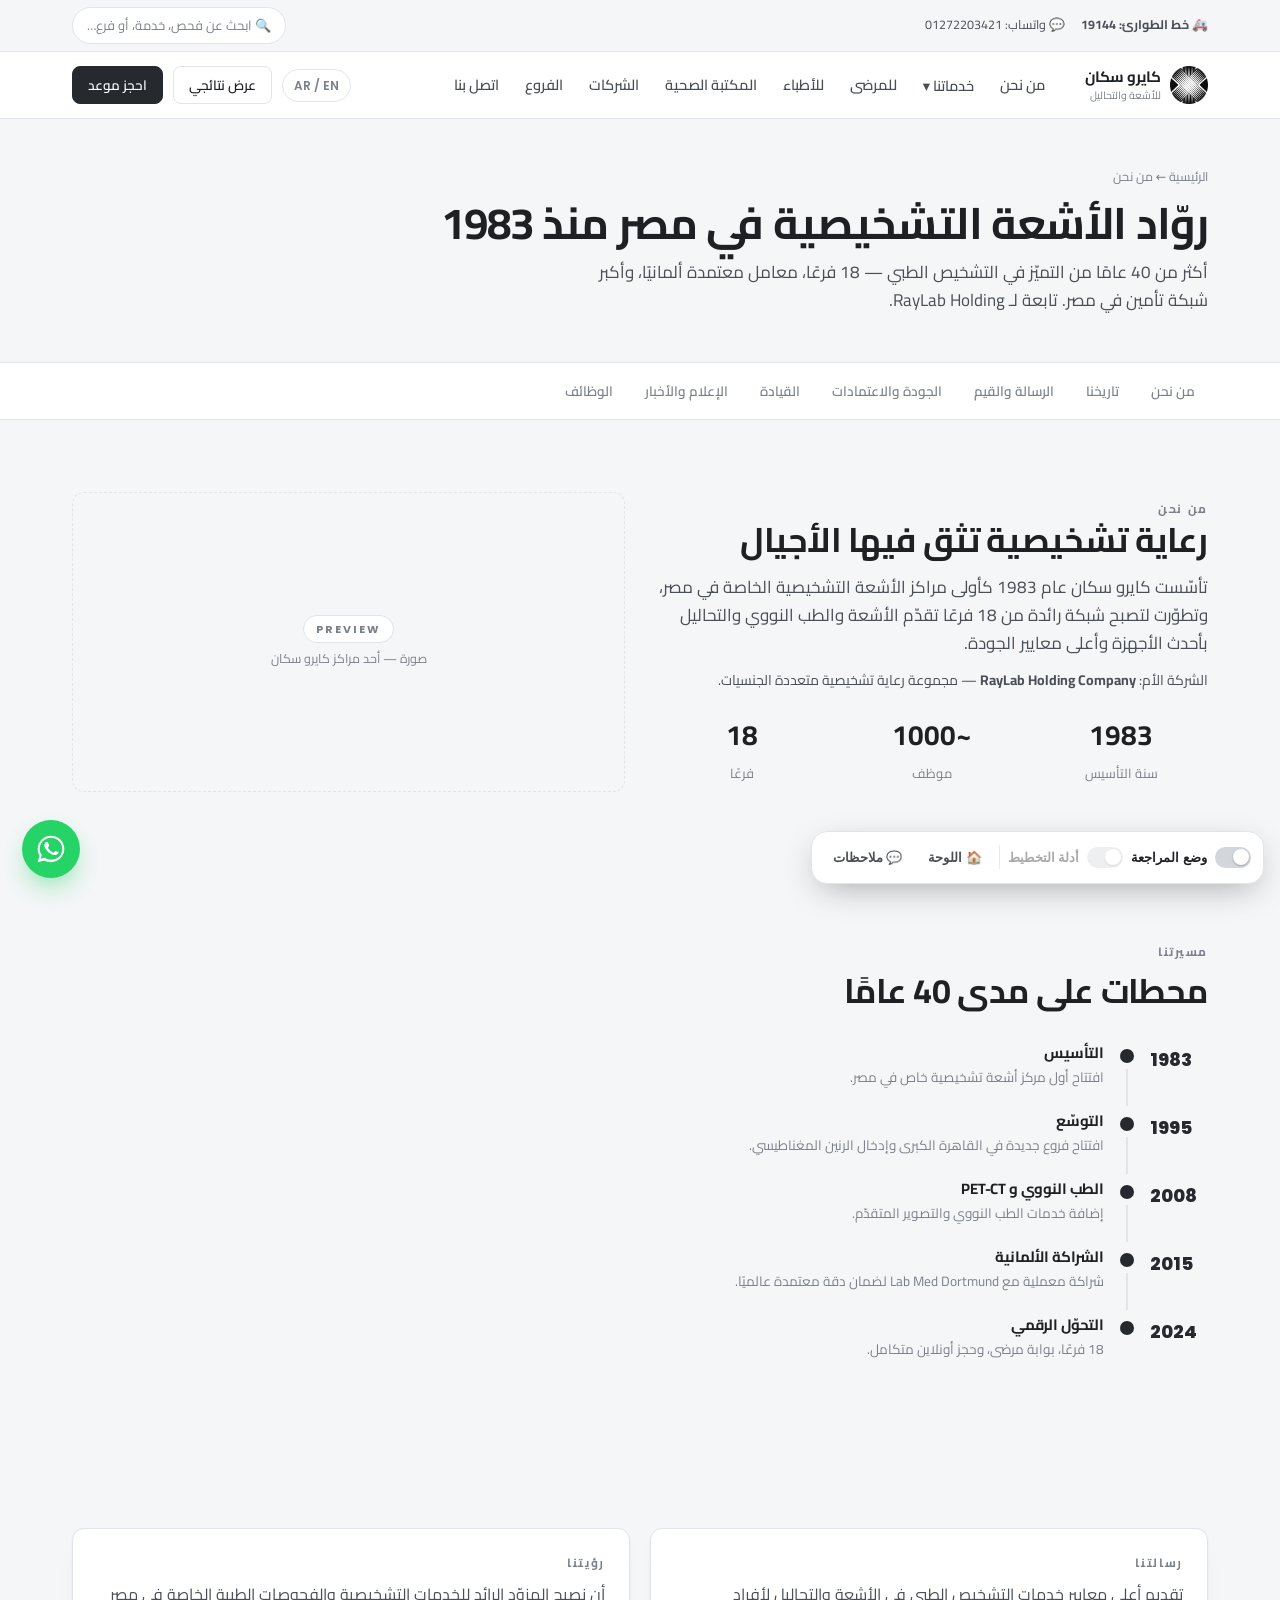
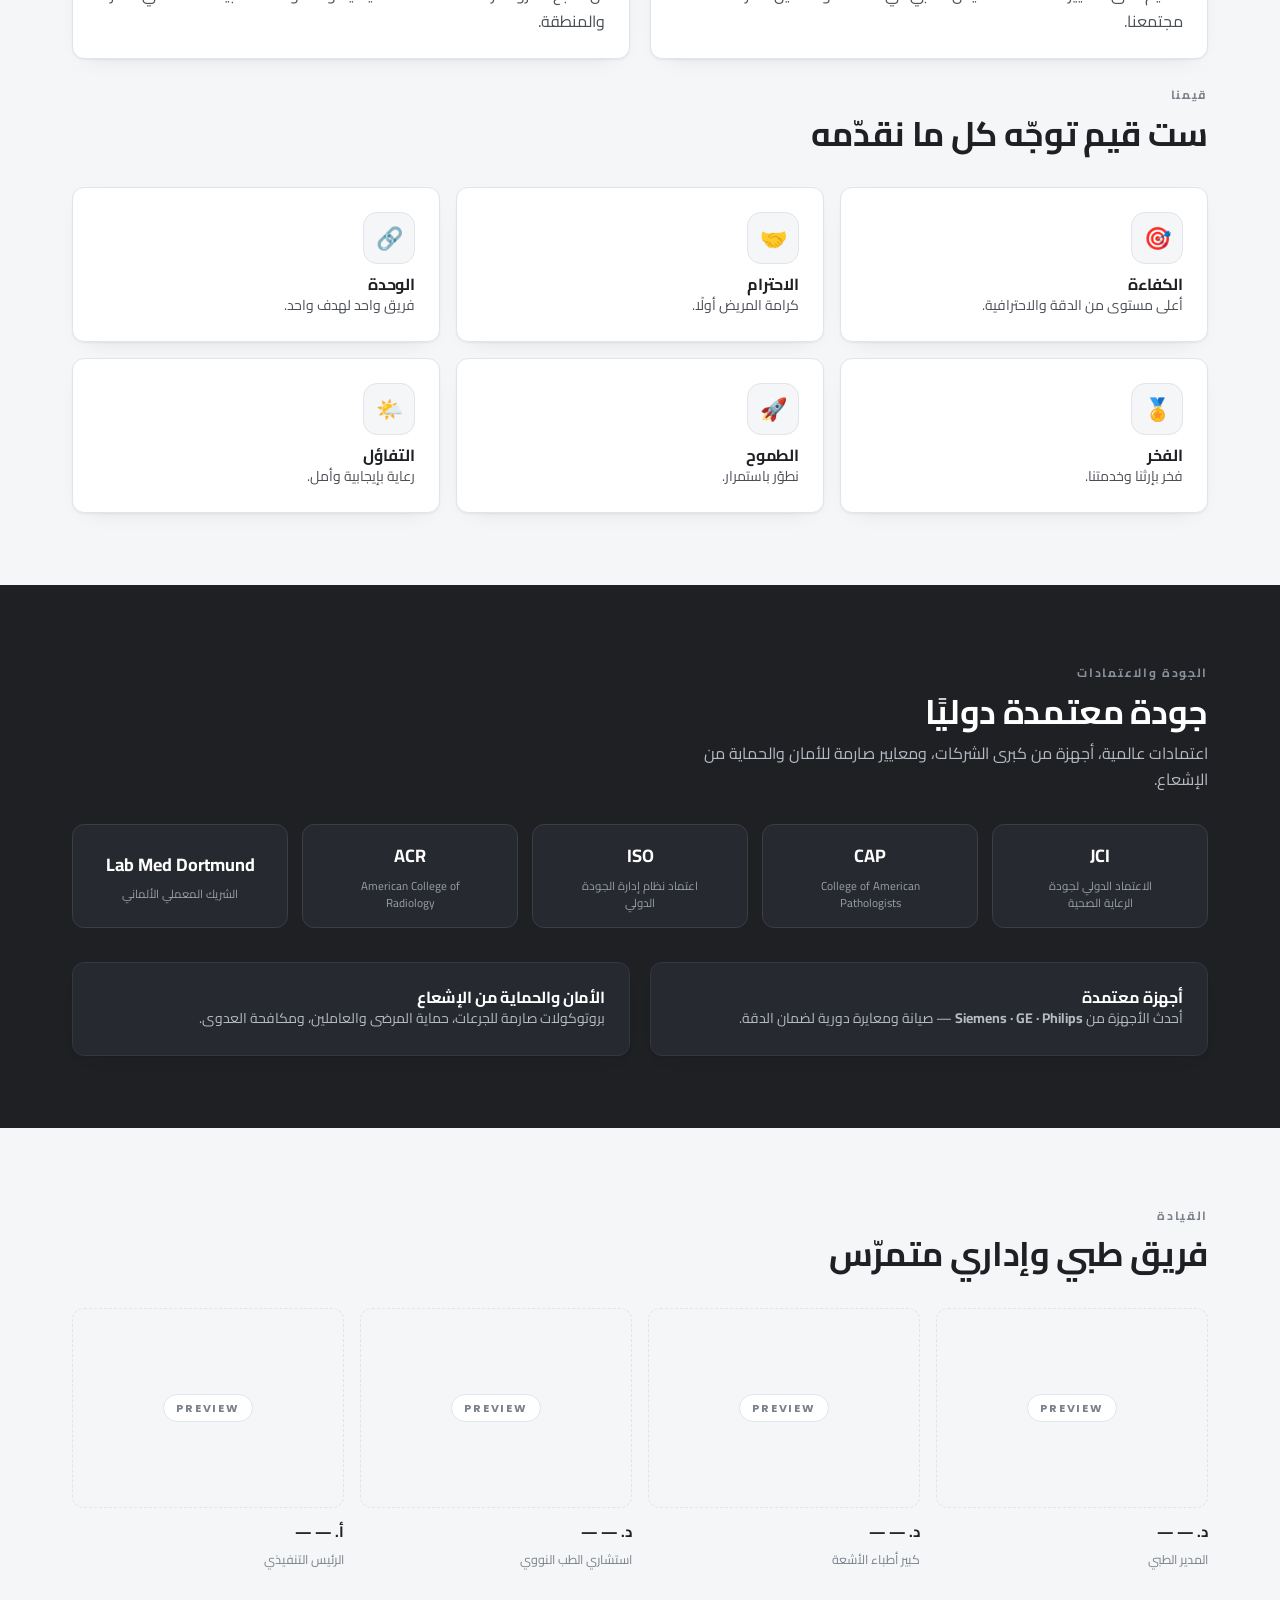
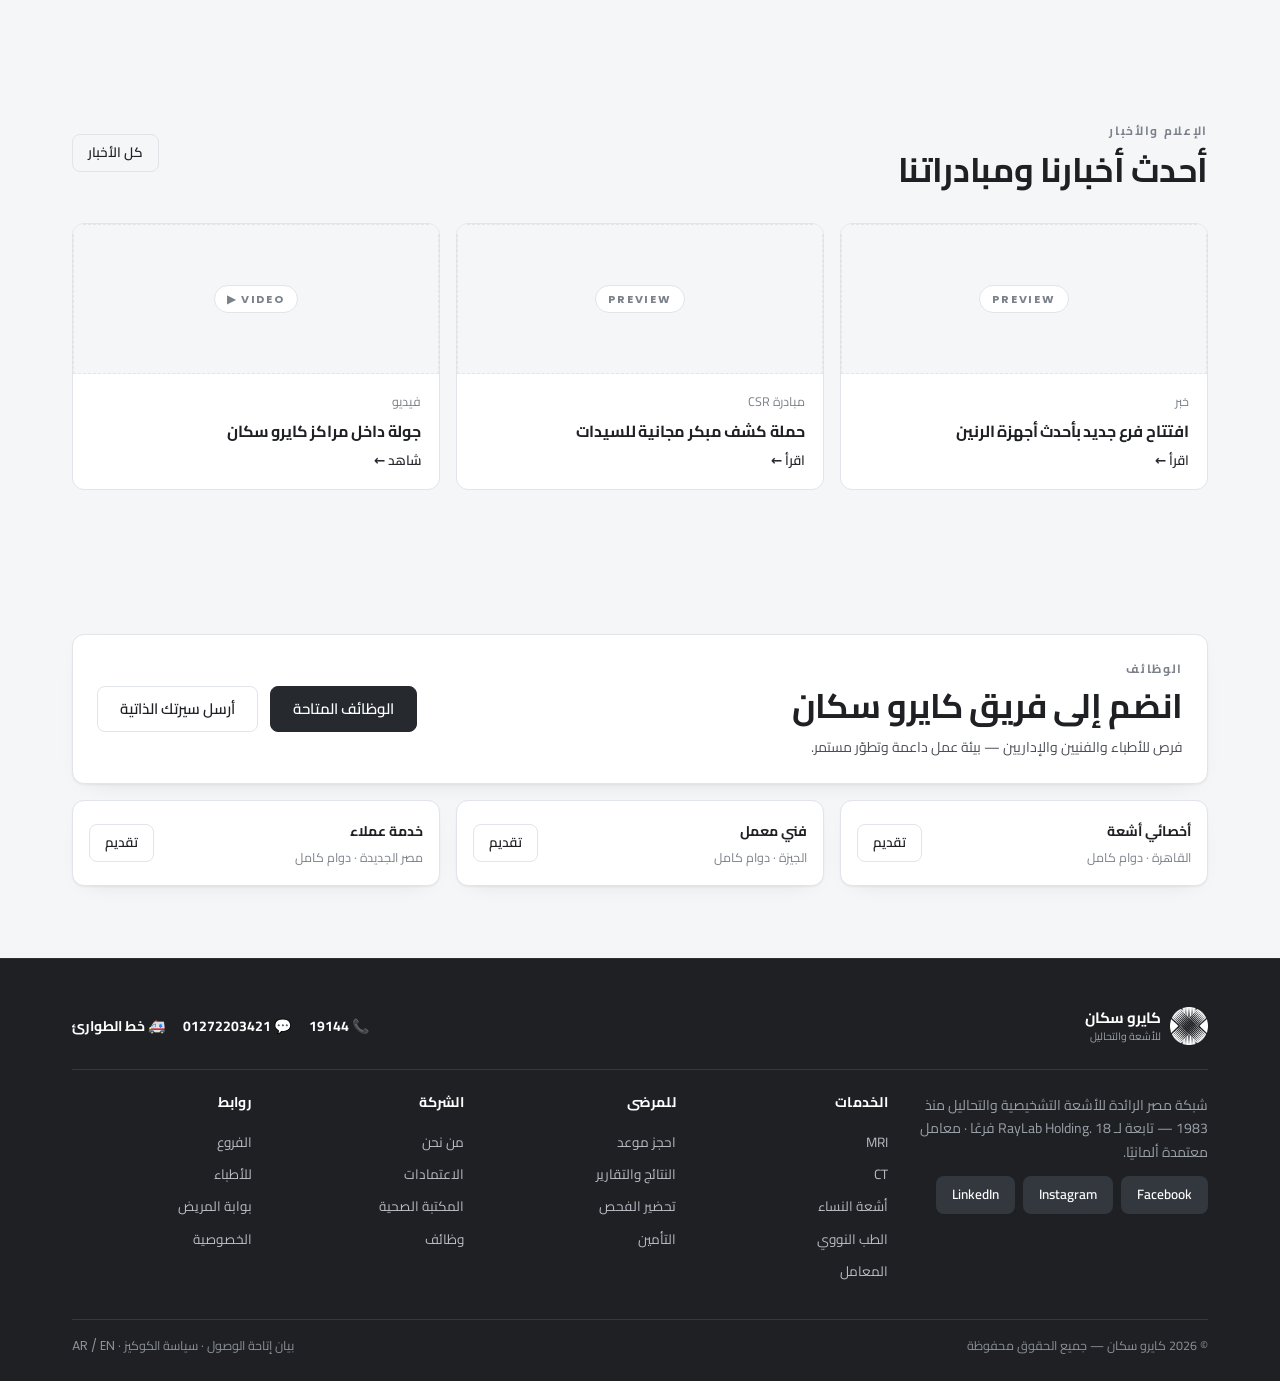
==== pages/public/about.html @ 7dfdc769 "feat: About page (§4.2) — first interior page on the shared design system - Page hero + breadcrumb +" ====
<!DOCTYPE html>
<html lang="ar" dir="rtl">
<head>
<meta charset="UTF-8">
<meta name="viewport" content="width=device-width, initial-scale=1.0">
<title>Cairo Scan — من نحن (About · Mid-Fidelity)</title>
<link rel="stylesheet" href="../../styles/ds.css">
<link rel="stylesheet" href="../../styles/review.css">
<style>
  .topstrip{background:var(--surface-2); border-bottom:1px solid var(--line); font-size:12.5px;}
  .topstrip .row{display:flex; align-items:center; justify-content:space-between; gap:12px; padding:7px 0; color:var(--ink-2);}
  .topstrip .em{font-weight:700;}
  .searchpill{display:inline-flex; align-items:center; gap:8px; background:var(--surface); border:1px solid var(--line);
    border-radius:var(--radius-pill); padding:7px 14px; color:var(--muted); font-size:13px; min-width:200px;}
  @media(max-width:640px){ .searchpill{min-width:0; flex:1;} .topstrip .row .hideom{display:none;} }
</style>
</head>
<body data-screen="about" data-title="من نحن" data-rfp-page="§4.2">

<!-- TOP STRIP -->
<div class="topstrip" data-rev="Global · Utility Strip" data-rfp="§4.8" data-comp="Emergency + Search">
  <div class="container"><div class="row">
    <div class="row" style="gap:16px"><span class="em">🚑 خط الطوارئ: 19144</span><span class="hideom">💬 واتساب: 01272203421</span></div>
    <span class="searchpill">🔍 ابحث عن فحص، خدمة، أو فرع…</span>
  </div></div>
</div>

<!-- HEADER (shared) -->
<header class="site-header" data-rev="Global · Header" data-rfp="§3" data-comp="Header / Mega-menu / Book CTA">
  <div class="container">
    <div class="bar">
      <a class="brand" href="home.html">
        <img class="logo" src="../../assets/logo-mark.png" alt="كايرو سكان">
        <span class="wm"><b>كايرو سكان</b><br><span>للأشعة والتحاليل</span></span>
      </a>
      <nav class="mainnav">
        <a href="about.html">من نحن</a>
        <span class="has-mega"><a href="#">خدماتنا ▾</a>
          <div class="mega"><div class="mega-grid">
            <a href="#">الرنين المغناطيسي MRI</a><a href="#">الأشعة المقطعية CT</a>
            <a href="#">الطب النووي</a><a href="#">أشعة النساء</a>
            <a href="#">السونار / الدوبلر</a><a href="#">الأشعة العادية</a>
            <a href="#">المعامل والتحاليل</a><a href="#">الخدمات المنزلية</a>
          </div></div></span>
        <a href="#">للمرضى</a><a href="#">للأطباء</a><a href="#">المكتبة الصحية</a><a href="#">الشركات</a><a href="#">الفروع</a><a href="#">اتصل بنا</a>
      </nav>
      <div class="header-cta">
        <span class="lang">AR / EN</span>
        <a class="btn btn-outline btn-sm" href="#">عرض نتائجي</a>
        <a class="btn btn-primary btn-sm" href="home.html#booking">احجز موعد</a>
      </div>
      <a class="btn btn-primary btn-sm header-book-m" href="home.html#booking">احجز</a>
      <button class="hamburger" onclick="document.getElementById('mm').classList.toggle('open')" aria-label="القائمة">☰</button>
    </div>
  </div>
  <div class="mobile-menu container" id="mm" style="max-width:none">
    <a href="about.html">من نحن</a><a href="#">خدماتنا</a><a href="#">للمرضى</a><a href="#">للأطباء</a><a href="#">المكتبة الصحية</a>
    <a href="#">الشركات</a><a href="#">الفروع</a><a href="#">اتصل بنا</a>
    <a class="btn btn-primary btn-block" href="home.html#booking" style="display:flex;margin-top:8px">احجز موعد</a>
  </div>
</header>

<!-- PAGE HERO -->
<section class="pagehero" data-rev="1 · Page Hero" data-rfp="§4.2" data-comp="Breadcrumb + title">
  <div class="container"><div class="wrap">
    <p class="crumb"><a href="home.html">الرئيسية</a> ← من نحن</p>
    <h1 class="display">روّاد الأشعة التشخيصية في مصر منذ 1983</h1>
    <p class="lead">أكثر من 40 عامًا من التميّز في التشخيص الطبي — 18 فرعًا، معامل معتمدة ألمانيًا، وأكبر شبكة تأمين في مصر. تابعة لـ RayLab Holding.</p>
  </div></div>
</section>

<!-- SUB-NAV -->
<nav class="subnav" data-rev="Sub-nav (anchors)" data-comp="In-page navigation">
  <div class="container"><div class="row">
    <a href="#who">من نحن</a><a href="#history">تاريخنا</a><a href="#mvv">الرسالة والقيم</a>
    <a href="#quality">الجودة والاعتمادات</a><a href="#leadership">القيادة</a><a href="#media">الإعلام والأخبار</a><a href="#careers">الوظائف</a>
  </div></div>
</nav>

<!-- 2 · WHO WE ARE -->
<section class="section" id="who" data-rev="2 · Who We Are" data-rfp="§4.2" data-comp="Brand narrative + stats">
  <div class="container">
    <div class="grid g-2" style="align-items:center;gap:30px">
      <div>
        <p class="eyebrow">من نحن</p>
        <h2>رعاية تشخيصية تثق فيها الأجيال</h2>
        <p class="lead" style="margin:12px 0">تأسّست كايرو سكان عام 1983 كأولى مراكز الأشعة التشخيصية الخاصة في مصر، وتطوّرت لتصبح شبكة رائدة من 18 فرعًا تقدّم الأشعة والطب النووي والتحاليل بأحدث الأجهزة وأعلى معايير الجودة.</p>
        <p class="small">الشركة الأم: <b>RayLab Holding Company</b> — مجموعة رعاية تشخيصية متعددة الجنسيات.</p>
        <div class="grid g-3" style="margin-top:20px">
          <div class="stat"><b>1983</b><span>سنة التأسيس</span></div>
          <div class="stat"><b>~1000</b><span>موظف</span></div>
          <div class="stat"><b>18</b><span>فرعًا</span></div>
        </div>
      </div>
      <div class="preview" style="min-height:300px"><span class="pv">PREVIEW</span><span class="pv-desc">صورة — أحد مراكز كايرو سكان</span></div>
    </div>
  </div>
</section>

<!-- 3 · HISTORY (timeline) -->
<section class="section tint" id="history" data-rev="3 · Our History (timeline)" data-rfp="§4.2" data-comp="Milestones timeline">
  <div class="container">
    <div class="section-head"><p class="eyebrow">مسيرتنا</p><h2>محطات على مدى 40 عامًا</h2></div>
    <div class="timeline" style="max-width:760px">
      <div class="tl"><div class="yr">1983</div><div class="mid"><span class="dot"></span><span class="bar"></span></div>
        <div class="tl-body"><h4>التأسيس</h4><p>افتتاح أول مركز أشعة تشخيصية خاص في مصر.</p></div></div>
      <div class="tl"><div class="yr">1995</div><div class="mid"><span class="dot"></span><span class="bar"></span></div>
        <div class="tl-body"><h4>التوسّع</h4><p>افتتاح فروع جديدة في القاهرة الكبرى وإدخال الرنين المغناطيسي.</p></div></div>
      <div class="tl"><div class="yr">2008</div><div class="mid"><span class="dot"></span><span class="bar"></span></div>
        <div class="tl-body"><h4>الطب النووي و PET-CT</h4><p>إضافة خدمات الطب النووي والتصوير المتقدّم.</p></div></div>
      <div class="tl"><div class="yr">2015</div><div class="mid"><span class="dot"></span><span class="bar"></span></div>
        <div class="tl-body"><h4>الشراكة الألمانية</h4><p>شراكة معملية مع Lab Med Dortmund لضمان دقة معتمدة عالميًا.</p></div></div>
      <div class="tl"><div class="yr">2024</div><div class="mid"><span class="dot"></span><span class="bar"></span></div>
        <div class="tl-body"><h4>التحوّل الرقمي</h4><p>18 فرعًا، بوابة مرضى، وحجز أونلاين متكامل.</p></div></div>
    </div>
  </div>
</section>

<!-- 4 · MISSION / VISION / VALUES -->
<section class="section" id="mvv" data-rev="4 · Mission, Vision & Values" data-rfp="§4.2" data-comp="Mission/Vision + 6 values">
  <div class="container">
    <div class="grid g-2" style="gap:20px;margin-bottom:26px">
      <div class="card"><p class="eyebrow">رسالتنا</p><p style="margin-top:8px">تقديم أعلى معايير خدمات التشخيص الطبي في الأشعة والتحاليل لأفراد مجتمعنا.</p></div>
      <div class="card"><p class="eyebrow">رؤيتنا</p><p style="margin-top:8px">أن نصبح المزوّد الرائد للخدمات التشخيصية والفحوصات الطبية الخاصة في مصر والمنطقة.</p></div>
    </div>
    <div class="section-head"><p class="eyebrow">قيمنا</p><h2>ست قيم توجّه كل ما نقدّمه</h2></div>
    <div class="grid g-3">
      <div class="card"><span class="icontile" style="margin-bottom:10px">🎯</span><h4>الكفاءة</h4><p class="small">أعلى مستوى من الدقة والاحترافية.</p></div>
      <div class="card"><span class="icontile" style="margin-bottom:10px">🤝</span><h4>الاحترام</h4><p class="small">كرامة المريض أولًا.</p></div>
      <div class="card"><span class="icontile" style="margin-bottom:10px">🔗</span><h4>الوحدة</h4><p class="small">فريق واحد لهدف واحد.</p></div>
      <div class="card"><span class="icontile" style="margin-bottom:10px">🏅</span><h4>الفخر</h4><p class="small">فخر بإرثنا وخدمتنا.</p></div>
      <div class="card"><span class="icontile" style="margin-bottom:10px">🚀</span><h4>الطموح</h4><p class="small">نطوّر باستمرار.</p></div>
      <div class="card"><span class="icontile" style="margin-bottom:10px">🌤️</span><h4>التفاؤل</h4><p class="small">رعاية بإيجابية وأمل.</p></div>
    </div>
  </div>
</section>

<!-- 5 · QUALITY & ACCREDITATIONS (dark) -->
<section class="section section--dark" id="quality" data-rev="5 · Quality & Accreditations" data-rfp="§4.2" data-comp="Accreditations + equipment + safety">
  <div class="container">
    <div class="section-head"><p class="eyebrow">الجودة والاعتمادات</p><h2>جودة معتمدة دوليًا</h2>
      <p>اعتمادات عالمية، أجهزة من كبرى الشركات، ومعايير صارمة للأمان والحماية من الإشعاع.</p></div>
    <div class="logoband" style="margin-bottom:34px">
      <div class="lg"><b>JCI</b><small>الاعتماد الدولي لجودة الرعاية الصحية</small></div>
      <div class="lg"><b>CAP</b><small>College of American Pathologists</small></div>
      <div class="lg"><b>ISO</b><small>اعتماد نظام إدارة الجودة الدولي</small></div>
      <div class="lg"><b>ACR</b><small>American College of Radiology</small></div>
      <div class="lg"><b>Lab Med Dortmund</b><small>الشريك المعملي الألماني</small></div>
    </div>
    <div class="grid g-2" style="gap:20px">
      <div class="card"><h4 style="color:#fff">أجهزة معتمدة</h4><p class="small">أحدث الأجهزة من <b>Siemens · GE · Philips</b> — صيانة ومعايرة دورية لضمان الدقة.</p></div>
      <div class="card"><h4 style="color:#fff">الأمان والحماية من الإشعاع</h4><p class="small">بروتوكولات صارمة للجرعات، حماية المرضى والعاملين، ومكافحة العدوى.</p></div>
    </div>
  </div>
</section>

<!-- 6 · LEADERSHIP -->
<section class="section" id="leadership" data-rev="6 · Leadership Team" data-rfp="§4.2" data-comp="Team cards">
  <div class="container">
    <div class="section-head"><p class="eyebrow">القيادة</p><h2>فريق طبي وإداري متمرّس</h2></div>
    <div class="grid g-4">
      <div class="team-card"><div class="preview ava"><span class="pv">PREVIEW</span></div><b>د. — —</b><span class="role">المدير الطبي</span></div>
      <div class="team-card"><div class="preview ava"><span class="pv">PREVIEW</span></div><b>د. — —</b><span class="role">كبير أطباء الأشعة</span></div>
      <div class="team-card"><div class="preview ava"><span class="pv">PREVIEW</span></div><b>د. — —</b><span class="role">استشاري الطب النووي</span></div>
      <div class="team-card"><div class="preview ava"><span class="pv">PREVIEW</span></div><b>أ. — —</b><span class="role">الرئيس التنفيذي</span></div>
    </div>
  </div>
</section>

<!-- 7 · MEDIA & NEWS -->
<section class="section tint" id="media" data-rev="7 · Media & News" data-rfp="§4.2" data-comp="News + video gallery">
  <div class="container">
    <div class="section-head between"><div><p class="eyebrow">الإعلام والأخبار</p><h2>أحدث أخبارنا ومبادراتنا</h2></div>
      <a class="btn btn-outline btn-sm" href="#">كل الأخبار</a></div>
    <div class="grid g-3">
      <a class="medcard" href="#"><div class="preview thumb" style="min-height:150px"><span class="pv">PREVIEW</span></div>
        <div class="body"><span class="caption">خبر</span><h3 style="font-size:16px">افتتاح فرع جديد بأحدث أجهزة الرنين</h3><span class="cta">اقرأ ←</span></div></a>
      <a class="medcard" href="#"><div class="preview thumb" style="min-height:150px"><span class="pv">PREVIEW</span></div>
        <div class="body"><span class="caption">مبادرة CSR</span><h3 style="font-size:16px">حملة كشف مبكر مجانية للسيدات</h3><span class="cta">اقرأ ←</span></div></a>
      <a class="medcard" href="#"><div class="preview thumb" style="min-height:150px"><span class="pv">VIDEO ▶</span></div>
        <div class="body"><span class="caption">فيديو</span><h3 style="font-size:16px">جولة داخل مراكز كايرو سكان</h3><span class="cta">شاهد ←</span></div></a>
    </div>
  </div>
</section>

<!-- 8 · CAREERS -->
<section class="section" id="careers" data-rev="8 · Careers" data-rfp="§4.2" data-comp="Openings + apply CTA">
  <div class="container">
    <div class="card between" style="flex-wrap:wrap;gap:20px">
      <div><p class="eyebrow">الوظائف</p><h2 style="margin:6px 0 8px">انضم إلى فريق كايرو سكان</h2>
        <p class="small">فرص للأطباء والفنيين والإداريين — بيئة عمل داعمة وتطوّر مستمر.</p></div>
      <div class="row"><a class="btn btn-primary" href="#">الوظائف المتاحة</a><a class="btn btn-outline" href="#">أرسل سيرتك الذاتية</a></div>
    </div>
    <div class="grid g-3" style="margin-top:16px">
      <div class="card pad-sm between"><div><b class="small">أخصائي أشعة</b><br><span class="caption">القاهرة · دوام كامل</span></div><a class="btn btn-outline btn-sm" href="#">تقديم</a></div>
      <div class="card pad-sm between"><div><b class="small">فني معمل</b><br><span class="caption">الجيزة · دوام كامل</span></div><a class="btn btn-outline btn-sm" href="#">تقديم</a></div>
      <div class="card pad-sm between"><div><b class="small">خدمة عملاء</b><br><span class="caption">مصر الجديدة · دوام كامل</span></div><a class="btn btn-outline btn-sm" href="#">تقديم</a></div>
    </div>
  </div>
</section>

<!-- FOOTER (shared) -->
<footer class="site-footer footer--mega" data-rev="Global · Footer (enterprise)" data-rfp="§3.2" data-comp="Mega footer">
  <div class="container">
    <div class="footer-top">
      <div class="brand"><img class="logo" src="../../assets/logo-mark.png" alt="كايرو سكان"><span class="wm" style="color:#fff"><b style="color:#fff">كايرو سكان</b><br><span style="color:#9aa0a8">للأشعة والتحاليل</span></span></div>
      <div class="hot"><span>📞 <b>19144</b></span><span>💬 <b>01272203421</b></span><span>🚑 <b>خط الطوارئ</b></span></div>
    </div>
    <div class="footcols">
      <div><p class="small" style="color:#9aa0a8">شبكة مصر الرائدة للأشعة التشخيصية والتحاليل منذ 1983 — تابعة لـ RayLab Holding. 18 فرعًا · معامل معتمدة ألمانيًا.</p>
        <div class="row" style="margin-top:12px;gap:8px"><span class="btn btn-ghost btn-sm" style="background:#33373e;color:#fff">Facebook</span><span class="btn btn-ghost btn-sm" style="background:#33373e;color:#fff">Instagram</span><span class="btn btn-ghost btn-sm" style="background:#33373e;color:#fff">LinkedIn</span></div></div>
      <div><h4>الخدمات</h4><a href="#">MRI</a><a href="#">CT</a><a href="#">أشعة النساء</a><a href="#">الطب النووي</a><a href="#">المعامل</a></div>
      <div><h4>للمرضى</h4><a href="#">احجز موعد</a><a href="#">النتائج والتقارير</a><a href="#">تحضير الفحص</a><a href="#">التأمين</a></div>
      <div><h4>الشركة</h4><a href="about.html">من نحن</a><a href="about.html#quality">الاعتمادات</a><a href="#">المكتبة الصحية</a><a href="about.html#careers">وظائف</a></div>
      <div><h4>روابط</h4><a href="#">الفروع</a><a href="#">للأطباء</a><a href="#">بوابة المريض</a><a href="#">الخصوصية</a></div>
    </div>
    <div class="footer-bottom"><span>© 2026 كايرو سكان — جميع الحقوق محفوظة</span><span>بيان إتاحة الوصول · سياسة الكوكيز · <span class="en">AR / EN</span></span></div>
  </div>
</footer>

<!-- FLOATING WHATSAPP -->
<a class="wa-float" href="#" aria-label="تواصل عبر واتساب" title="تواصل عبر واتساب">
  <svg viewBox="0 0 24 24" fill="#fff" xmlns="http://www.w3.org/2000/svg">
    <path d="M17.5 14.4c-.3-.2-1.7-.8-1.9-.9-.3-.1-.4-.1-.6.1-.2.3-.7.9-.8 1-.1.2-.3.2-.5.1-.3-.2-1.2-.5-2.3-1.4-.9-.8-1.4-1.7-1.6-2-.2-.3 0-.4.1-.6.1-.1.3-.3.4-.5.1-.2.2-.3.3-.5.1-.2 0-.4 0-.5-.1-.1-.6-1.5-.9-2-.2-.5-.4-.4-.6-.4h-.5c-.2 0-.5.1-.7.3-.2.3-.9.9-.9 2.2s.9 2.5 1.1 2.7c.1.2 1.8 2.8 4.4 3.9.6.3 1.1.4 1.5.5.6.2 1.2.2 1.6.1.5-.1 1.7-.7 1.9-1.3.2-.7.2-1.2.2-1.3-.1-.2-.3-.2-.5-.3z"/>
    <path d="M12 2C6.5 2 2 6.5 2 12c0 1.8.5 3.5 1.3 5L2 22l5.1-1.3c1.4.8 3.1 1.2 4.9 1.2 5.5 0 10-4.5 10-10S17.5 2 12 2zm0 18c-1.6 0-3.1-.4-4.4-1.2l-.3-.2-3 .8.8-2.9-.2-.3C4 15 3.5 13.5 3.5 12 3.5 7.3 7.3 3.5 12 3.5S20.5 7.3 20.5 12 16.7 20 12 20z"/>
  </svg>
</a>

<!-- STICKY BOOKING CTA (mobile) -->
<div class="sticky-cta" data-rev="Global · Sticky Booking CTA" data-rfp="§4.1" data-comp="Mobile sticky CTA">
  <a class="btn btn-primary" href="home.html#booking">احجز موعد</a>
  <a class="btn btn-outline wa" href="#" aria-label="واتساب">💬</a>
</div>

<script>
  document.addEventListener('click',function(e){
    var mm=document.getElementById('mm');
    if(mm && mm.classList.contains('open') && !e.target.closest('#mm') && !e.target.closest('.hamburger')) mm.classList.remove('open');
  });
</script>
<script src="../../js/review.js"></script>

</body>
</html>
---- styles/ds.css ----
/* ==========================================================================
   Cairo Scan — Mid-Fidelity Wireframe Design System  (ds.css)
   Foundation for ALL wireframe screens.
   Structure / spacing / type-hierarchy / components follow Proposal §5.3
   (Design System — Cairo Scan Official Brand). MID-FIDELITY: brand colours
   are intentionally postponed — a neutral grayscale stands in for the
   official red (#BA262E) / gray (#414042); real colour lands at hi-fi.
   Arabic-first · RTL · mobile-first.
   ========================================================================== */

/* Fonts: Cairo (Arabic primary, per our decision) + Poppins (Latin, §5.3).
   Local file → Google Fonts link is fine; falls back to system if offline. */
@import url('https://fonts.googleapis.com/css2?family=Cairo:wght@400;500;600;700&family=Poppins:wght@400;500;600;700&display=swap');

:root{
  /* —— neutral grayscale (placeholder for brand red / gray) —— */
  --ink:#1e2024;          /* near-black text — never pure black (§5.3) */
  --ink-2:#4a4e55;        /* secondary text */
  --muted:#7b818a;        /* tertiary / captions */
  --faint:#a8aeb6;        /* hints, disabled */
  --line:#e1e4e8;         /* borders */
  --line-2:#eceef1;       /* soft dividers */
  --surface:#ffffff;      /* primary bg (§5.3 white primary) */
  --surface-2:#f5f6f8;    /* light-gray section separation (§5.3) */
  --surface-3:#eaecef;    /* placeholders */
  --action:#26292e;       /* PRIMARY CTA — stands in for brand red */
  --action-ink:#ffffff;
  --action-soft:#e9eaec;  /* soft accent bg / hover */
  --ok:#5b6169;           /* "available/success" rendered neutral + label */

  /* —— spacing (8px base, §5.3 grid discipline) —— */
  --s1:4px; --s2:8px; --s3:12px; --s4:16px; --s5:24px; --s6:32px; --s7:48px; --s8:72px;
  --radius:12px; --radius-sm:8px; --radius-pill:999px;
  --container:1200px;
  --shadow:0 1px 2px rgba(20,22,26,.05), 0 8px 24px -16px rgba(20,22,26,.18);

  /* —— type —— */
  --font-ar:'Cairo','Segoe UI',Tahoma,system-ui,sans-serif;
  --font-en:'Poppins',-apple-system,'Segoe UI',sans-serif;
}

*{box-sizing:border-box;}
html{scroll-behavior:smooth;}
body{
  margin:0; background:var(--surface-2); color:var(--ink);
  font-family:var(--font-ar); font-size:16px; line-height:1.65;
  -webkit-font-smoothing:antialiased;
}
.en{font-family:var(--font-en); direction:ltr; display:inline-block; unicode-bidi:isolate;}

/* —— type hierarchy (Bold = headings/CTA · Medium/Regular = body · §5.3) —— */
h1,h2,h3,h4{margin:0; font-weight:700; line-height:1.25; letter-spacing:-.01em; color:var(--ink);}
.display{font-size:34px; font-weight:700; line-height:1.18;}
h1{font-size:28px;} h2{font-size:23px;} h3{font-size:19px;} h4{font-size:16px;}
p{margin:0; color:var(--ink-2);}
.lead{font-size:17px; color:var(--ink-2);}
.small{font-size:14px;} .caption{font-size:12.5px; color:var(--muted);}
.eyebrow{font-size:12px; font-weight:700; letter-spacing:.14em; text-transform:uppercase; color:var(--muted);}
a{color:var(--ink); text-decoration:none;}

/* —— layout —— */
.container{max-width:var(--container); margin:0 auto; padding-inline:20px;}
.section{padding-block:var(--s7);}
.section.alt{background:var(--surface); }
.section.tint{background:var(--surface-2);}
.section-head{margin-bottom:var(--s5);}
.section-head .eyebrow{margin-bottom:8px;}
.section-head p{margin-top:6px; max-width:60ch;}
.stack{display:flex; flex-direction:column;}
.grid{display:grid; gap:var(--s4);}
.between{display:flex; align-items:center; justify-content:space-between; gap:var(--s4);}
.row{display:flex; gap:var(--s3); flex-wrap:wrap; align-items:center;}

/* —— buttons —— */
.btn{display:inline-flex; align-items:center; justify-content:center; gap:8px;
  font-family:inherit; font-size:15px; font-weight:600; line-height:1;
  padding:13px 22px; border-radius:var(--radius-sm); border:1.5px solid transparent;
  cursor:pointer; min-height:46px; white-space:nowrap; transition:transform .05s;}
.btn:active{transform:translateY(1px);}
.btn-primary{background:var(--action); color:var(--action-ink); border-color:var(--action);}
.btn-outline{background:transparent; color:var(--ink); border-color:var(--line);}
.btn-ghost{background:var(--action-soft); color:var(--ink);}
.btn-lg{padding:15px 28px; font-size:16px; min-height:52px;}
.btn-sm{padding:9px 15px; font-size:13.5px; min-height:38px;}
.btn-block{width:100%;}

/* —— fields —— */
.field{display:flex; flex-direction:column; gap:6px;}
.field label{font-size:13px; font-weight:600; color:var(--ink-2);}
.control{background:var(--surface); border:1.5px solid var(--line); border-radius:var(--radius-sm);
  padding:12px 14px; font:inherit; font-size:14px; color:var(--muted); min-height:46px;
  display:flex; align-items:center; justify-content:space-between; text-align:start;}
.control.select::after{content:'▾'; color:var(--faint);}

/* —— cards —— */
.card{background:var(--surface); border:1px solid var(--line); border-radius:var(--radius);
  padding:var(--s5); box-shadow:var(--shadow);}
.card.flat{box-shadow:none;}
.card.pad-sm{padding:var(--s4);}

/* —— image / media placeholder ("PREVIEW") —— */
.preview{background:var(--surface-2); border:1.5px dashed var(--line);
  border-radius:var(--radius); display:flex; flex-direction:column; align-items:center;
  justify-content:center; gap:6px; color:var(--faint); text-align:center; min-height:180px; padding:16px;}
.preview .pv{font-family:var(--font-en); font-size:11px; font-weight:700; letter-spacing:.18em;
  color:var(--muted); border:1px solid var(--line); border-radius:var(--radius-pill); padding:4px 12px; background:var(--surface);}
.preview .pv-desc{font-size:12.5px; color:var(--muted);}

/* —— icon tile (neutral) —— */
.icontile{width:52px; height:52px; border-radius:14px; background:var(--surface-2);
  border:1px solid var(--line); display:flex; align-items:center; justify-content:center;
  font-size:22px; color:var(--ink-2); flex:none;}

/* —— badge / status (colour + text, never colour alone · §5.6) —— */
.badge{display:inline-flex; align-items:center; gap:6px; font-size:12px; font-weight:600;
  padding:4px 10px; border-radius:var(--radius-pill); background:var(--surface-2);
  border:1px solid var(--line); color:var(--ink-2);}
.badge.ok::before{content:'●'; color:var(--ok); font-size:9px;}

/* —— chips —— */
.chips{display:flex; flex-wrap:wrap; gap:8px;}
.chip{background:var(--surface); border:1px solid var(--line); border-radius:var(--radius-pill);
  padding:7px 14px; font-size:13px; color:var(--ink-2);}

/* —— stat —— */
.stat{text-align:center;}
.stat b{display:block; font-size:28px; font-weight:700; color:var(--ink);}
.stat span{font-size:13px; color:var(--muted);}

/* ============================ HEADER ============================ */
.site-header{position:sticky; top:0; z-index:100; background:var(--surface);
  border-bottom:1px solid var(--line);}
.site-header .bar{display:flex; align-items:center; gap:var(--s4); height:66px;}
.brand{display:flex; align-items:center; gap:9px; flex:none;}
/* Logo mark — official Cairo Scan icon, shown B&W in mid-fi (remove the
   filter at Hi-Fi to restore the brand red). White variant on dark grounds. */
.brand .logo{height:38px; width:auto; display:block; object-fit:contain;
  filter:grayscale(1) brightness(.18);}
.site-footer .brand .logo{filter:grayscale(1) brightness(0) invert(1);}
.brand .wm{line-height:1.1;} .brand .wm b{font-size:15px;} .brand .wm span{font-size:10.5px; color:var(--muted);}
.mainnav{display:none;}
.mainnav a{padding:8px 12px; font-size:14.5px; font-weight:600; color:var(--ink-2); border-radius:8px;}
.mainnav a:hover{background:var(--surface-2); color:var(--ink);}
.header-cta{display:none; margin-inline-start:auto; align-items:center; gap:10px;}
.lang{font-family:var(--font-en); font-size:12px; font-weight:600; color:var(--muted);
  border:1px solid var(--line); border-radius:var(--radius-pill); padding:6px 11px;}
.hamburger{margin-inline-start:auto; width:44px; height:44px; border:1px solid var(--line);
  border-radius:10px; background:var(--surface); display:flex; align-items:center; justify-content:center;
  font-size:20px; color:var(--ink); cursor:pointer;}
.mega{display:none;}

/* mobile menu panel */
.mobile-menu{display:none; border-top:1px solid var(--line); background:var(--surface); padding:14px 20px 20px;}
.mobile-menu.open{display:block;}
.mobile-menu a{display:block; padding:12px 4px; font-weight:600; color:var(--ink); border-bottom:1px solid var(--line-2);}
.mobile-menu .btn{margin-top:14px;}

/* ============================ HERO ============================ */
.hero{background:var(--surface); border-bottom:1px solid var(--line);}
.hero .wrap{display:grid; grid-template-columns:minmax(0,1fr); gap:var(--s5); padding-block:var(--s7);}
.hero .kicker{margin-bottom:12px;}
.hero .display{margin-bottom:14px;}
.hero p.lead{margin-bottom:22px; max-width:52ch;}
.hero .cta-row{display:flex; gap:12px; flex-wrap:wrap; margin-bottom:22px;}
.trust{display:flex; flex-wrap:wrap; gap:10px 8px;}
.trust .ti{background:var(--surface-2); border:1px solid var(--line); border-radius:var(--radius-sm);
  padding:9px 13px; font-size:13px; font-weight:600; color:var(--ink-2);}
.hero-media{min-height:240px;}

/* ============================ FOOTER ============================ */
.site-footer{background:var(--ink); color:#cfd2d7; padding-block:var(--s7) var(--s5); margin-top:0;}
.site-footer h4{color:#fff; font-size:14px; margin-bottom:14px; letter-spacing:.02em;}
.site-footer a{color:#b9bdc4; font-size:13.5px; display:block; padding:5px 0;}
.site-footer a:hover{color:#fff;}
.footcols{display:grid; gap:var(--s6); grid-template-columns:1fr;}
.footer-bottom{border-top:1px solid #333840; margin-top:var(--s6); padding-top:var(--s4);
  display:flex; flex-wrap:wrap; gap:12px; justify-content:space-between; font-size:12.5px; color:#8b9099;}

/* horizontal scroll row */
.hscroll{display:flex; gap:var(--s4); overflow-x:auto; padding-bottom:8px; scroll-snap-type:x mandatory;}
.hscroll > *{scroll-snap-align:start; flex:0 0 auto;}

/* wireframe annotation (kept subtle for mid-fi) */
.wf-note{border-inline-start:3px solid var(--faint); background:var(--surface-2);
  padding:8px 12px; border-radius:0 8px 8px 0; font-size:12.5px; color:var(--muted); margin-top:10px;}

/* ============================ RESPONSIVE (desktop ≥ 960) ============================ */
@media (min-width:960px){
  body{font-size:16px;}
  .display{font-size:44px;} h1{font-size:34px;} h2{font-size:28px;}
  .container{padding-inline:32px;}
  .section{padding-block:var(--s8);}
  .mainnav{display:flex; align-items:center; gap:2px; margin-inline-start:12px;}
  .header-cta{display:flex;}
  .hamburger{display:none;}
  .mobile-menu{display:none !important;}
  .hero .wrap{grid-template-columns:minmax(0,1.05fr) minmax(0,.95fr); align-items:center; padding-block:var(--s8);}
  .hero-media{min-height:340px;}
  .footcols{grid-template-columns:1.4fr 1fr 1fr 1fr;}
  /* services mega-menu on hover */
  .has-mega{position:relative;}
  .has-mega:hover .mega{display:block;}
  .mega{position:absolute; top:calc(100% + 6px); inset-inline-start:0; width:560px;
    background:var(--surface); border:1px solid var(--line); border-radius:var(--radius);
    box-shadow:var(--shadow); padding:16px; z-index:120;}
  .mega .mega-grid{display:grid; grid-template-columns:repeat(2,1fr); gap:8px;}
  .mega a{padding:10px 12px; border-radius:8px; font-weight:600; color:var(--ink-2);}
  .mega a:hover{background:var(--surface-2); color:var(--ink);}
}

/* grid helpers responsive */
.g-2{grid-template-columns:1fr;}
.g-3{grid-template-columns:1fr;}
.g-4{grid-template-columns:repeat(2,1fr);}
.g-7{grid-template-columns:repeat(2,1fr);}
@media (min-width:640px){ .g-2{grid-template-columns:repeat(2,1fr);} .g-3{grid-template-columns:repeat(3,1fr);} }
@media (min-width:960px){
  .g-3{grid-template-columns:repeat(3,1fr);} .g-4{grid-template-columns:repeat(4,1fr);}
  .g-7{grid-template-columns:repeat(7,1fr);}
}

/* ==========================================================================
   v2 — enhanced components + visual rhythm (extends the system)
   ========================================================================== */

/* stronger type contrast */
.display{font-size:38px; line-height:1.08; letter-spacing:-.02em;}
h2{font-size:26px;}
.section-head{margin-bottom:var(--s6);}
@media (min-width:960px){ .display{font-size:56px;} h1{font-size:40px;} h2{font-size:34px;} h3{font-size:21px;} }

/* section rhythm */
.section--dark{background:var(--ink); color:#c8ccd2;}
.section--dark h1,.section--dark h2,.section--dark h3,.section--dark h4{color:#fff;}
.section--dark .eyebrow{color:#8b929c;}
.section--dark p,.section--dark .lead{color:#b6bbc3;}
.section--dark .card{background:#26292f; border-color:#33373e; color:#c8ccd2;}
.section--dark .stat b, .section--dark .bignum b{color:#fff;}
.section--gradient{background:linear-gradient(135deg,#f7f8f9 0%, #eceef1 60%, #e6e8ec 100%);}

/* quick-access bar */
.quickaccess{background:var(--surface); border-block:1px solid var(--line);}
.quickaccess .qa-row{display:grid; grid-template-columns:repeat(2,1fr);}
.qa{display:flex; align-items:center; gap:12px; padding:16px 18px; border-inline-start:1px solid var(--line-2); color:var(--ink); text-decoration:none;}
.qa:nth-child(odd){border-inline-start:0;}
.qa .ic{font-size:19px; width:40px; height:40px; border-radius:11px; background:var(--surface-2); display:flex; align-items:center; justify-content:center; flex:none;}
.qa b{font-size:14px; display:block;} .qa span{font-size:11.5px; color:var(--muted);}
.qa:hover{background:var(--surface-2);}
@media (min-width:960px){ .quickaccess .qa-row{grid-template-columns:repeat(5,1fr);} .qa:nth-child(odd){border-inline-start:1px solid var(--line-2);} .qa:first-child{border-inline-start:0;} }

/* medical category card */
.medcard{display:flex; flex-direction:column; background:var(--surface); border:1px solid var(--line); border-radius:var(--radius); overflow:hidden; text-decoration:none; color:var(--ink); transition:transform .08s, box-shadow .12s;}
.medcard:hover{transform:translateY(-2px); box-shadow:var(--shadow);}
.medcard .thumb{min-height:150px; border-radius:0;}
.medcard .body{padding:18px; display:flex; flex-direction:column; gap:8px; flex:1;}
.medcard .body .ic{width:48px; height:48px; border-radius:13px; background:var(--surface); border:1px solid var(--line); display:flex; align-items:center; justify-content:center; font-size:21px; margin-top:-42px; position:relative; z-index:2; box-shadow:var(--shadow);}
.medcard h3{font-size:17px;} .medcard .desc{font-size:13.5px; color:var(--muted);}
.medcard .cta{margin-top:auto; font-size:13.5px; font-weight:600; color:var(--action);}

/* huge numbers */
.bignum{text-align:center;}
.bignum b{display:block; font-size:56px; font-weight:800; letter-spacing:-.03em; line-height:.92; color:var(--ink);}
.bignum span{font-size:14px; color:var(--muted); margin-top:6px; display:block;}
@media (min-width:960px){ .bignum b{font-size:92px;} }

/* stepper (journey / booking) */
.stepper{display:flex; align-items:flex-start; gap:8px;}
.stepper .st{flex:1; text-align:center; display:flex; flex-direction:column; align-items:center; gap:8px; position:relative;}
.stepper .st .ic{width:60px; height:60px; border-radius:50%; background:var(--surface); border:1.5px solid var(--line); display:flex; align-items:center; justify-content:center; font-size:26px; box-shadow:var(--shadow);}
.stepper .st h4{font-size:15px;} .stepper .st p{font-size:12.5px; color:var(--muted); max-width:22ch;}
.stepper .st:not(:last-child)::after{content:'←'; position:absolute; top:22px; inset-inline-start:-4px; color:var(--faint); font-size:20px;}
@media (min-width:960px){ .stepper .st .ic{width:78px; height:78px; font-size:34px;} .stepper .st:not(:last-child)::after{top:30px;} }
@media (max-width:640px){ .stepper{flex-direction:column; gap:24px; align-items:center;} .stepper .st{flex:none; width:100%;} .stepper .st:not(:last-child)::after{content:'↓'; top:auto; inset-block-end:-18px; inset-inline-start:calc(50% - 8px);} }

/* logo band / accreditation */
.logoband{display:flex; flex-wrap:wrap; gap:14px; align-items:center; justify-content:center;}
.logoband .lg{min-width:160px; min-height:104px; padding:16px; border:1px solid var(--line); border-radius:12px; display:flex; flex-direction:column; align-items:center; justify-content:center; gap:7px; text-align:center; color:var(--muted); background:var(--surface); flex:1;}
.logoband .lg b{font-size:18px; color:var(--ink);}
.logoband .lg small{font-size:11.5px; opacity:.85; max-width:22ch; line-height:1.45;}
.section--dark .logoband .lg{background:#26292f; border-color:#3a3e45; color:#aeb4bd;}
.section--dark .logoband .lg b{color:#fff;}

/* enhanced testimonial */
.tcard{background:var(--surface); border:1px solid var(--line); border-radius:var(--radius); padding:18px;}
.tcard .head{display:flex; align-items:center; gap:12px; margin-bottom:12px;}
.tcard .avatar{width:48px; height:48px; border-radius:50%; background:var(--surface-2); border:1px dashed var(--line); display:flex; align-items:center; justify-content:center; font-size:10px; color:var(--faint); flex:none;}
.tcard .who b{font-size:14px; display:flex; align-items:center; gap:6px; flex-wrap:wrap;}
.tcard .verified{font-size:10px; font-weight:700; color:#1a7f4b; background:#e7f5ec; border:1px solid #c7e8d3; border-radius:20px; padding:2px 8px;}
.tcard .who span{font-size:11.5px; color:var(--muted);}
.tcard .stars{color:var(--ink-2); font-size:14px; letter-spacing:2px; margin-bottom:6px;}
.tcard .meta{margin-top:12px; display:flex; gap:8px; flex-wrap:wrap;}

/* insurance marquee */
.marquee{overflow:hidden; -webkit-mask-image:linear-gradient(90deg,transparent,#000 7%,#000 93%,transparent); mask-image:linear-gradient(90deg,transparent,#000 7%,#000 93%,transparent);}
.marquee .track{display:flex; gap:16px; width:max-content; animation:cs-marq 30s linear infinite;}
.marquee .track .lg{min-width:140px; height:56px;}
@keyframes cs-marq{ from{transform:translateX(0)} to{transform:translateX(-50%)} }
@media (prefers-reduced-motion:reduce){ .marquee .track{animation:none;} }

/* sticky booking CTA (mobile) */
.sticky-cta{position:fixed; inset-block-end:0; inset-inline:0; z-index:80; display:flex; gap:10px;
  background:var(--surface); border-top:1px solid var(--line); padding:10px 14px;
  box-shadow:0 -6px 24px -8px rgba(20,22,26,.2);}
.sticky-cta .btn{flex:1;} .sticky-cta .wa{flex:0 0 auto;}
@media (min-width:960px){ .sticky-cta{display:none;} }
@media (max-width:959px){ body{padding-bottom:74px;} }

/* mega footer */
.footer--mega .footer-top{display:flex; flex-wrap:wrap; gap:16px 24px; justify-content:space-between; align-items:center;
  padding-bottom:var(--s5); margin-bottom:var(--s5); border-bottom:1px solid #333840;}
.footer--mega .footer-top .hot{display:flex; gap:18px; flex-wrap:wrap; color:#c8ccd2; font-size:14px;}
.footer--mega .footer-top .hot b{color:#fff;}
@media (min-width:960px){ .footer--mega .footcols{grid-template-columns:1.6fr repeat(4,1fr);} }

/* safety: never let the page scroll sideways */
html,body{overflow-x:hidden; max-width:100%;}

/* app promo band (graduated colour — distinct from the flat-dark footer) */
.appband{background:linear-gradient(135deg,#3b414b 0%, #2b2f37 55%, #23262d 100%); position:relative; overflow:hidden;}
.footer--mega{border-top:1px solid rgba(255,255,255,.07);}

/* phone mock-up — communicates "this section is about the mobile app" */
.phone-mock{width:208px; height:428px; flex:none; margin-inline:auto; position:relative;
  border:9px solid #2a2e35; border-radius:38px; background:#0e1013; box-shadow:0 28px 60px -22px rgba(0,0,0,.7);}
.phone-mock .notch{position:absolute; top:12px; inset-inline-start:50%; transform:translateX(-50%);
  width:66px; height:7px; border-radius:6px; background:#2a2e35; z-index:2;}
.phone-mock .screen{position:absolute; inset:9px; border-radius:29px; background:var(--surface-2); overflow:hidden; display:flex; flex-direction:column;}
.phone-mock .pm-top{background:var(--surface); padding:22px 14px 12px; border-bottom:1px solid var(--line);
  display:flex; align-items:center; gap:9px; font-weight:700; font-size:14px; color:var(--ink);}
.phone-mock .pm-top img{width:30px; height:30px; filter:grayscale(1) brightness(.18);}
.phone-mock .pm-body{padding:12px; display:flex; flex-direction:column; gap:10px; flex:1;}
.phone-mock .pm-card{background:var(--surface); border:1px solid var(--line); border-radius:10px; padding:11px; font-size:11.5px; color:var(--ink);}
.phone-mock .pm-card .lab{font-size:9.5px; color:var(--muted); display:block; margin-bottom:3px;}
.phone-mock .pm-btn{background:var(--action); color:#fff; text-align:center; border-radius:9px; padding:11px; font-size:12px; font-weight:700;}
/* bigger brand splash inside the phone (Cairo Scan logo) */
.phone-mock .pm-brand{display:flex; flex-direction:column; align-items:center; gap:6px; padding:14px 0 4px;}
.phone-mock .pm-brand img{width:52px; height:52px; filter:grayscale(1) brightness(.18);}
.phone-mock .pm-brand b{font-size:13px; color:var(--ink);}

/* floating WhatsApp button (utility colour — desktop; mobile uses the sticky CTA) */
.wa-float{position:fixed; inset-block-end:22px; inset-inline-end:22px; z-index:85;
  width:58px; height:58px; border-radius:50%; background:#25D366;
  display:flex; align-items:center; justify-content:center; text-decoration:none;
  box-shadow:0 12px 28px -8px rgba(37,211,102,.65);}
.wa-float:hover{filter:brightness(1.06); transform:translateY(-1px);}
.wa-float svg{width:32px; height:32px;}
@media (max-width:959px){ .wa-float{display:none;} }
@media print{ .wa-float{display:none;} }

/* ==========================================================================
   v3 — booking hierarchy, numbered steps, service counts, big video
   ========================================================================== */

/* vertical hero quick-book */
.hero-quickbook .qb-title{font-weight:700; font-size:15px; margin-bottom:12px;}
.hero-quickbook .qb-fields{display:flex; flex-direction:column; gap:10px; margin-bottom:14px;}

/* numbered stepper with a connecting line */
.numsteps{display:flex; position:relative; margin-bottom:22px;}
.numsteps::before{content:''; position:absolute; top:23px; inset-inline:14%; height:2px; background:var(--line); z-index:0;}
.numsteps .ns{flex:1; z-index:1; display:flex; flex-direction:column; align-items:center; text-align:center; gap:8px;}
.numsteps .ns .n{width:48px; height:48px; border-radius:50%; display:flex; align-items:center; justify-content:center;
  font-family:var(--font-en); font-weight:700; font-size:17px; background:var(--surface); border:2px solid var(--line); color:var(--muted);}
.numsteps .ns.active .n{background:var(--action); border-color:var(--action); color:#fff;}
.numsteps .ns h4{font-size:14px;} .numsteps .ns p{font-size:12px; color:var(--muted);}
@media (max-width:640px){
  .numsteps{flex-direction:column; gap:14px;} .numsteps::before{display:none;}
  .numsteps .ns{flex-direction:row; align-items:center; text-align:start; gap:12px;}
  .numsteps .ns .ns-txt h4{font-size:14px;} .numsteps .ns .ns-txt p{font-size:12px;}
}

/* booking form: progress + sectioned layout */
.form-progress{display:flex; align-items:center; gap:12px; margin-bottom:18px; font-size:13px; font-weight:600; color:var(--muted);}
.form-progress .pbar{flex:1; height:7px; background:var(--surface-3); border-radius:20px; overflow:hidden;}
.form-progress .pbar i{display:block; height:100%; width:25%; background:var(--action); border-radius:20px;}
.form-section-label{font-size:12px; font-weight:700; color:var(--muted); letter-spacing:.05em; text-transform:uppercase; margin-bottom:12px;}
.form-divider{border:0; border-top:1px dashed var(--line); margin:22px 0;}

/* service card — exam count + CTA row */
.medcard .med-meta{margin-top:auto; padding-top:10px; display:flex; align-items:center; justify-content:space-between; gap:10px;}
.medcard .count{font-size:12px; font-weight:700; color:var(--ink-2); background:var(--surface-2); border:1px solid var(--line); border-radius:20px; padding:4px 11px; white-space:nowrap;}

/* big video split (≈70/30) */
.video-split{display:grid; gap:20px; grid-template-columns:1fr;}
.video-split .v-main{min-height:300px;}
@media (min-width:960px){ .video-split{grid-template-columns:7fr 3fr; align-items:stretch;} .video-split .v-main{min-height:360px;} }
.section--dark .video-split .v-main{background:#26292f; border-color:#3a3e45; color:#aeb4bd;}
.section--dark .video-split .v-side{color:#b6bbc3;}

/* mobile header book button */
.header-book-m{display:none;}
@media (max-width:959px){ .header-book-m{display:inline-flex; margin-inline-start:auto;} .hamburger{margin-inline-start:8px;} }

/* ==========================================================================
   Interior pages — page hero, breadcrumb, timeline, team cards
   ========================================================================== */
.pagehero{background:var(--surface-2); border-bottom:1px solid var(--line);}
.pagehero .wrap{padding-block:var(--s7);}
.crumb{font-size:12.5px; color:var(--muted); margin-bottom:12px;}
.crumb a{color:var(--muted);} .crumb a:hover{color:var(--ink);}
.pagehero h1{font-size:32px;} .pagehero .lead{max-width:62ch; margin-top:10px;}
@media (min-width:960px){ .pagehero h1{font-size:44px;} }

/* section anchor list (sticky sub-nav for long interior pages) */
.subnav{position:sticky; top:66px; z-index:40; background:var(--surface); border-bottom:1px solid var(--line);}
.subnav .row{display:flex; gap:6px; overflow-x:auto; padding:10px 0;}
.subnav a{white-space:nowrap; font-size:13.5px; font-weight:600; color:var(--muted); padding:7px 13px; border-radius:8px;}
.subnav a:hover{background:var(--surface-2); color:var(--ink);}

/* vertical timeline */
.timeline{display:flex; flex-direction:column;}
.timeline .tl{display:flex; gap:16px; position:relative;}
.timeline .tl .yr{flex:none; width:58px; font-family:var(--font-en); font-weight:800; font-size:18px; color:var(--action); direction:ltr; padding-top:1px;}
.timeline .tl .mid{flex:none; display:flex; flex-direction:column; align-items:center;}
.timeline .tl .dot{width:14px; height:14px; border-radius:50%; background:var(--action); margin-top:5px;}
.timeline .tl .bar{width:2px; flex:1; background:var(--line); margin:6px 0;}
.timeline .tl:last-child .bar{display:none;}
.timeline .tl .tl-body{padding-bottom:24px;}
.timeline .tl .tl-body h4{font-size:15px;} .timeline .tl .tl-body p{font-size:13.5px; color:var(--muted); margin-top:3px;}

/* team card */
.team-card .ava{min-height:200px; margin-bottom:12px;}
.team-card b{font-size:15px; display:block;} .team-card .role{font-size:12.5px; color:var(--muted);}
---- styles/review.css ----
/* ==========================================================================
   Review Mode — annotations layer for reviewers.
   Off by default → the prototype looks like a clean website.
   Toggled on → section numbers, RFP refs, component names, layout guides.
   Injected/controlled by js/review.js.
   ========================================================================== */

/* section annotation badge (hidden until Review Mode is on) */
.cs-rev-badge{
  display:none; position:absolute; top:0; inset-inline-start:0; z-index:40;
  font-family:'Poppins','Segoe UI',sans-serif; direction:ltr;
  font-size:11px; font-weight:600; letter-spacing:.02em;
  background:#1e2024; color:#fff; padding:4px 10px; border-radius:0 0 10px 0;
  box-shadow:0 2px 10px rgba(20,22,26,.28); pointer-events:none; white-space:nowrap;
}
.cs-rev-badge .rfp{color:#f0d9a8; margin-inline-start:8px;}
.cs-rev-badge .comp{color:#aeb4bd; margin-inline-start:8px; font-weight:500;}
body.review-on .cs-rev-badge{display:inline-flex; align-items:center;}
body.review-on [data-rev]{outline:1px dashed rgba(30,32,36,.22); outline-offset:-1px;}

/* layout guides (12-col) — only when Review Mode + Guides on */
.cs-guides{display:none; position:fixed; inset:0; z-index:30; pointer-events:none;}
body.guides-on .cs-guides{display:block;}
.cs-guides .cols{max-width:1200px; height:100%; margin:0 auto; padding-inline:32px;
  display:grid; grid-template-columns:repeat(12,1fr); gap:24px;}
.cs-guides .cols span{background:rgba(30,32,36,.045); border-inline:1px solid rgba(30,32,36,.10);}
@media (max-width:960px){ .cs-guides .cols{grid-template-columns:repeat(4,1fr); padding-inline:20px;} }

/* floating toolbar */
.cs-rev-toolbar{
  position:fixed; inset-block-end:16px; inset-inline-start:16px; z-index:9999;
  display:flex; align-items:center; gap:8px;
  background:#fff; border:1px solid #e1e4e8; border-radius:16px;
  padding:8px 12px; box-shadow:0 10px 34px -10px rgba(20,22,26,.4);
  font-family:'Segoe UI',Tahoma,sans-serif; font-size:13px; color:#1e2024;
}
.cs-rev-toolbar .sw{display:inline-flex; align-items:center; gap:8px; cursor:pointer; -webkit-user-select:none; user-select:none; font-weight:600;}
.cs-rev-toolbar .dot{width:36px; height:21px; border-radius:20px; background:#d3d6da; position:relative; transition:.15s; flex:none;}
.cs-rev-toolbar .dot::after{content:''; position:absolute; top:2.5px; inset-inline-start:2.5px;
  width:16px; height:16px; border-radius:50%; background:#fff; transition:.15s; box-shadow:0 1px 2px rgba(0,0,0,.25);}
.cs-rev-toolbar .sw.on .dot{background:#1e2024;}
.cs-rev-toolbar .sw.on .dot::after{inset-inline-start:17.5px;}
.cs-rev-toolbar input{position:absolute; opacity:0; width:0; height:0;}
.cs-rev-toolbar .sep{width:1px; height:24px; background:#e8eaed;}
.cs-rev-toolbar a{color:#4a4e55; text-decoration:none; font-weight:600; padding:7px 9px; border-radius:9px; white-space:nowrap;}
.cs-rev-toolbar a:hover{background:#f5f6f8; color:#1e2024;}
.cs-rev-toolbar .guides-toggle{opacity:.38; pointer-events:none; transition:opacity .15s;}
.cs-rev-toolbar.rev .guides-toggle{opacity:1; pointer-events:auto;}

/* keep the toolbar clear of the mobile sticky booking CTA */
@media (max-width:959px){ .cs-rev-toolbar{inset-block-end:84px;} }
@media (max-width:520px){
  .cs-rev-toolbar{inset-inline:10px; justify-content:space-between; font-size:12px;}
  .cs-rev-toolbar .guides-toggle b, .cs-rev-toolbar .guides-toggle{display:none;}
}
@media print{ .cs-rev-toolbar,.cs-rev-badge,.cs-guides{display:none !important;} }
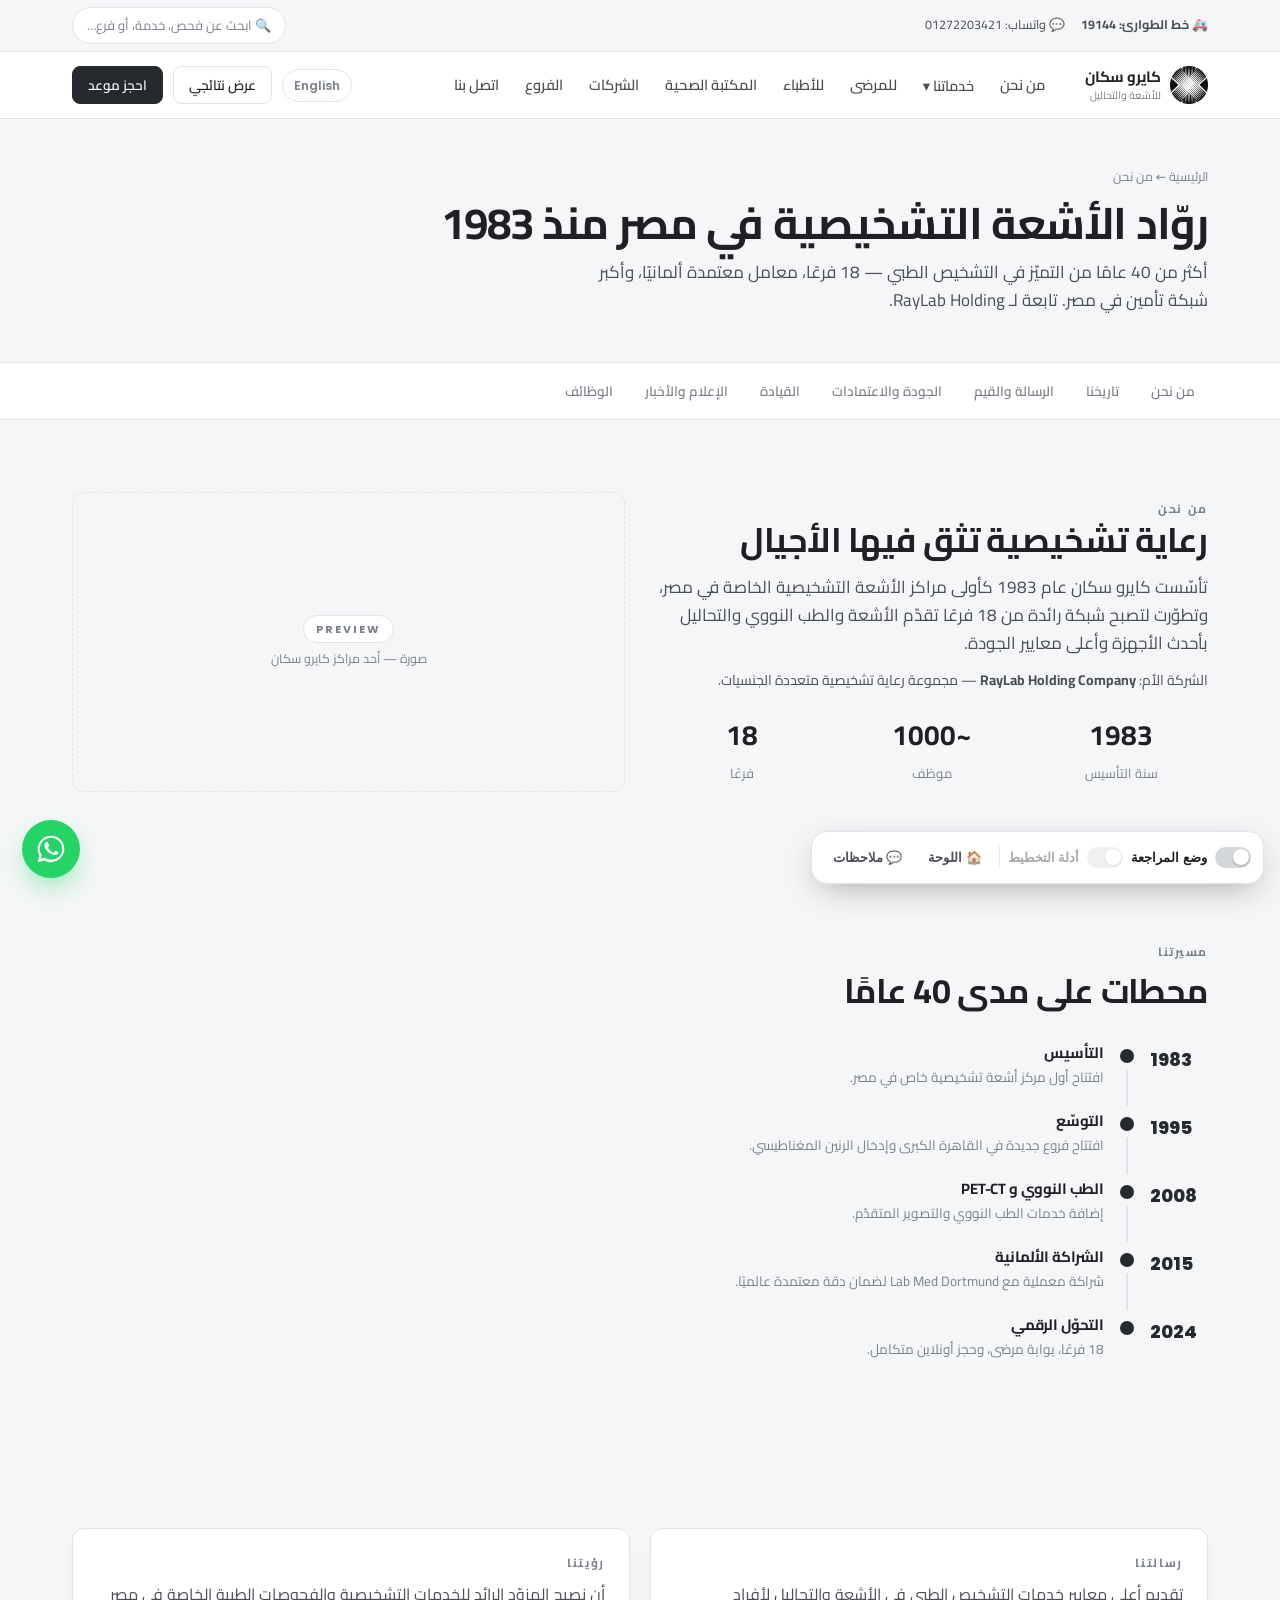
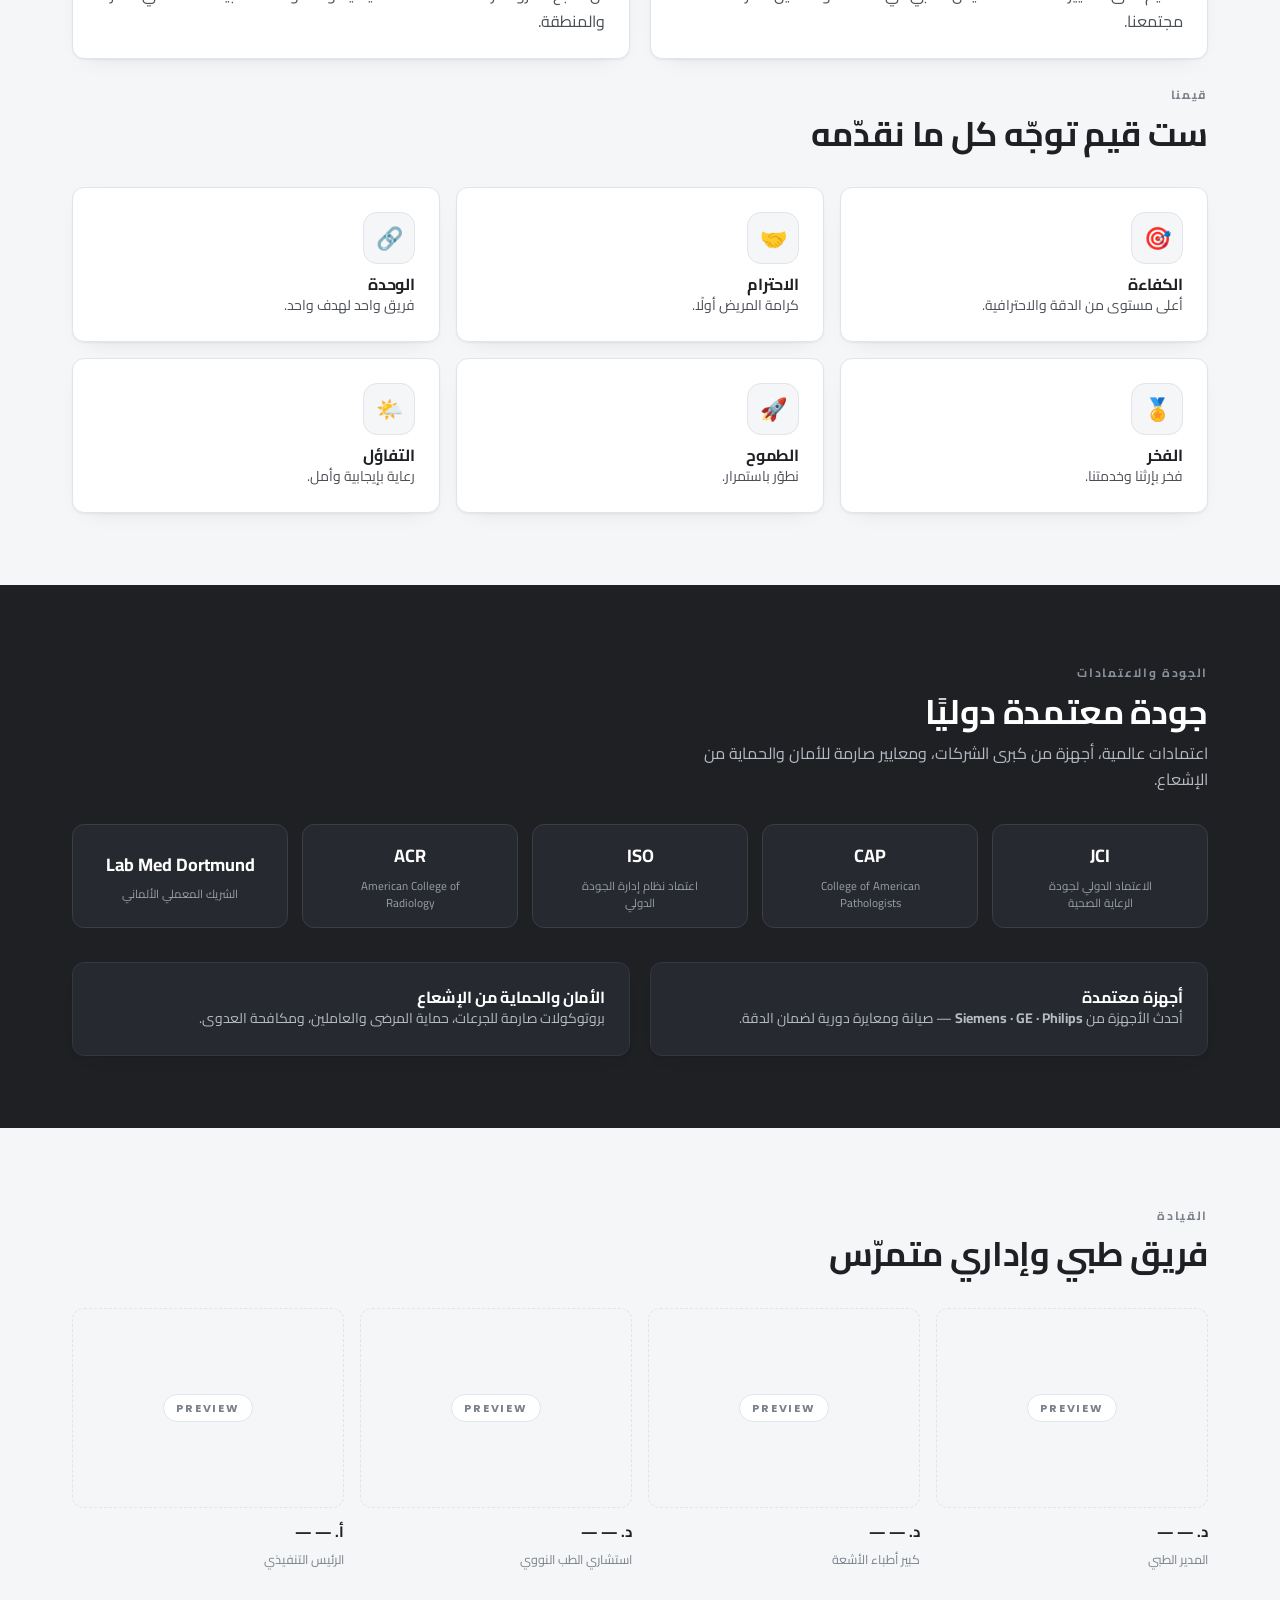
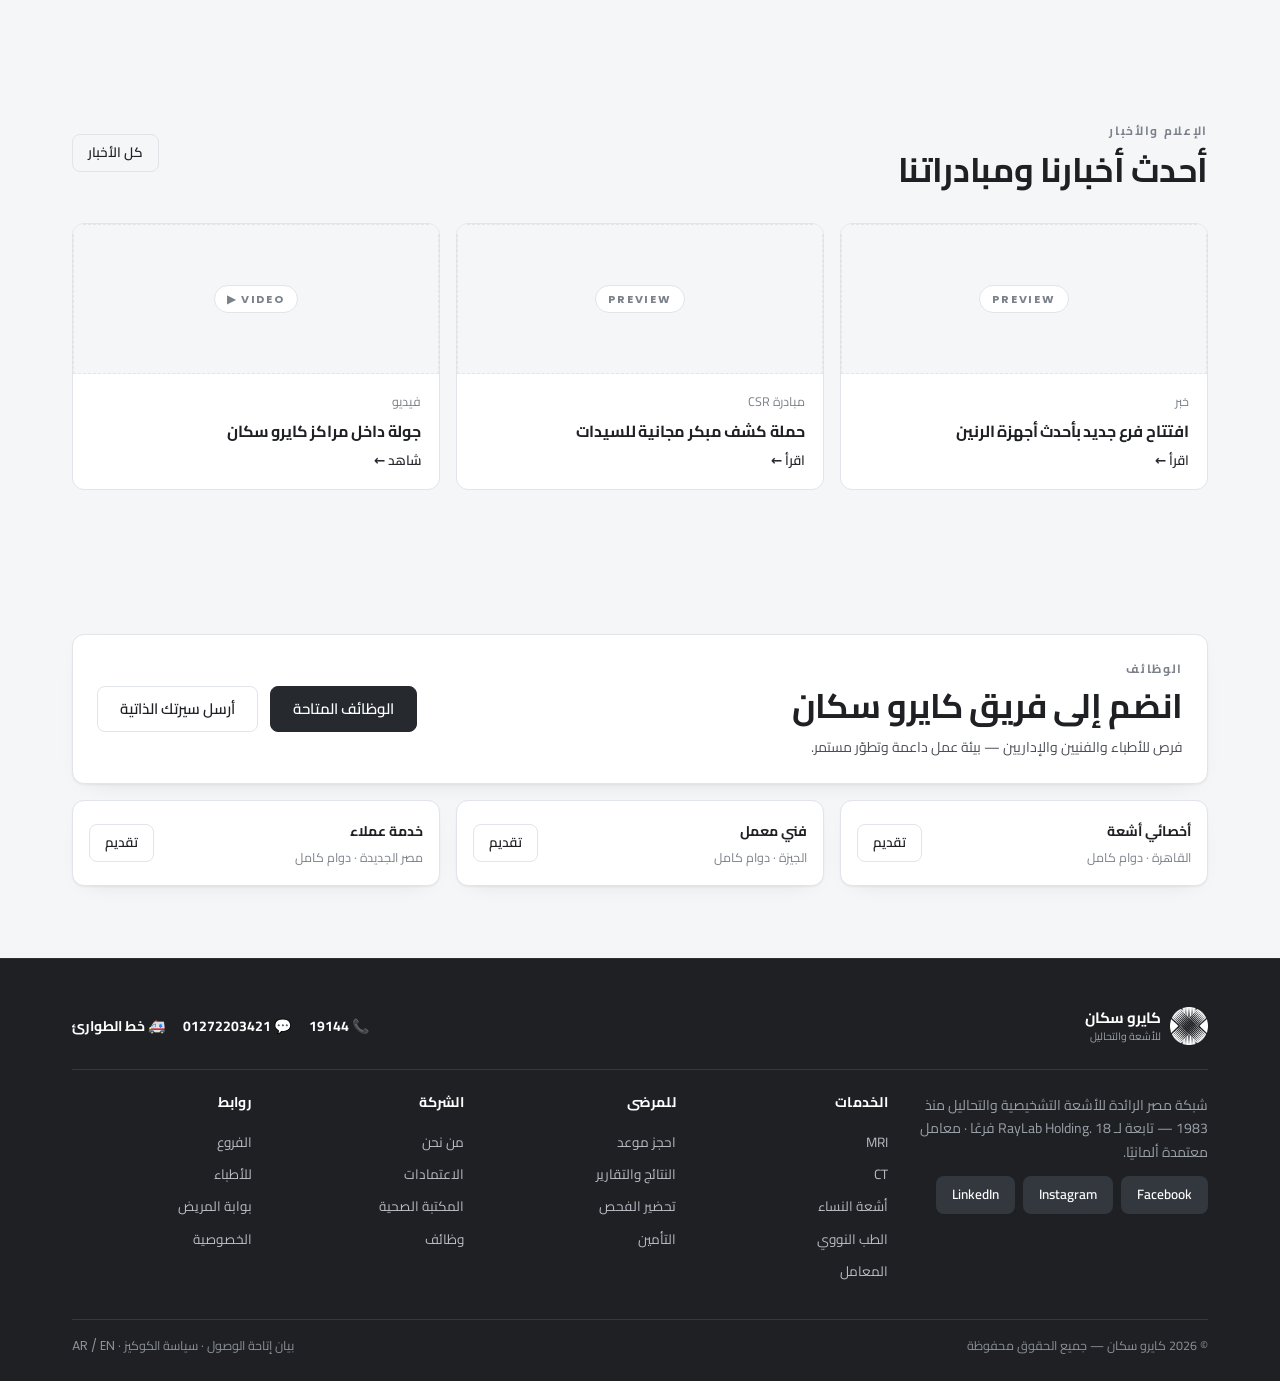
==== commit 7e9a3b97: "feat: working AR ⇆ EN language toggle (i18n.js) - Click the "AR / EN" pill to switch; flips <html di" ====
--- a/pages/public/about.html
+++ b/pages/public/about.html
@@ -238,6 +238,7 @@
     if(mm && mm.classList.contains('open') && !e.target.closest('#mm') && !e.target.closest('.hamburger')) mm.classList.remove('open');
   });
 </script>
+<script src="../../js/i18n.js"></script>
 <script src="../../js/review.js"></script>
 
 </body>
--- a/styles/ds.css
+++ b/styles/ds.css
@@ -421,3 +421,6 @@
 /* team card */
 .team-card .ava{min-height:200px; margin-bottom:12px;}
 .team-card b{font-size:15px; display:block;} .team-card .role{font-size:12.5px; color:var(--muted);}
+
+/* English mode → Poppins everywhere (remap the Arabic family var) */
+html[lang="en"]{--font-ar:'Poppins',-apple-system,'Segoe UI',sans-serif;}
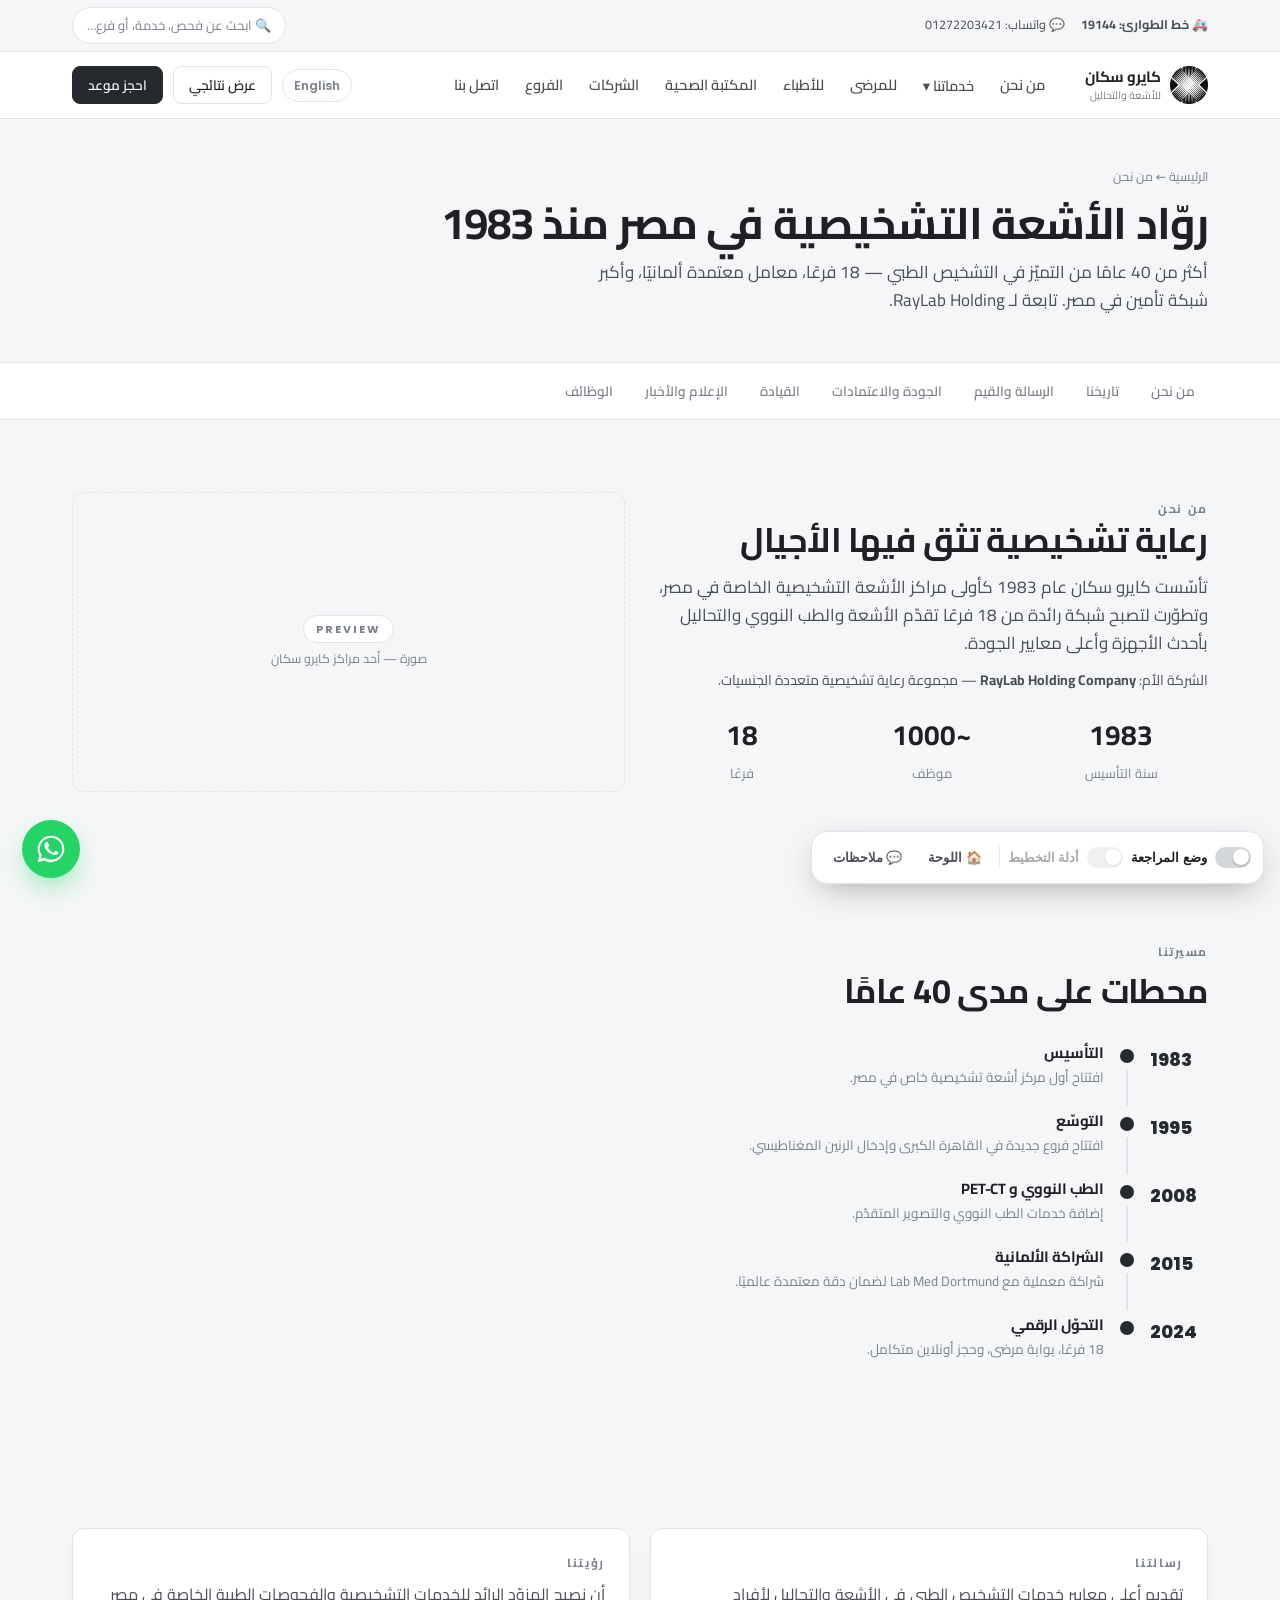
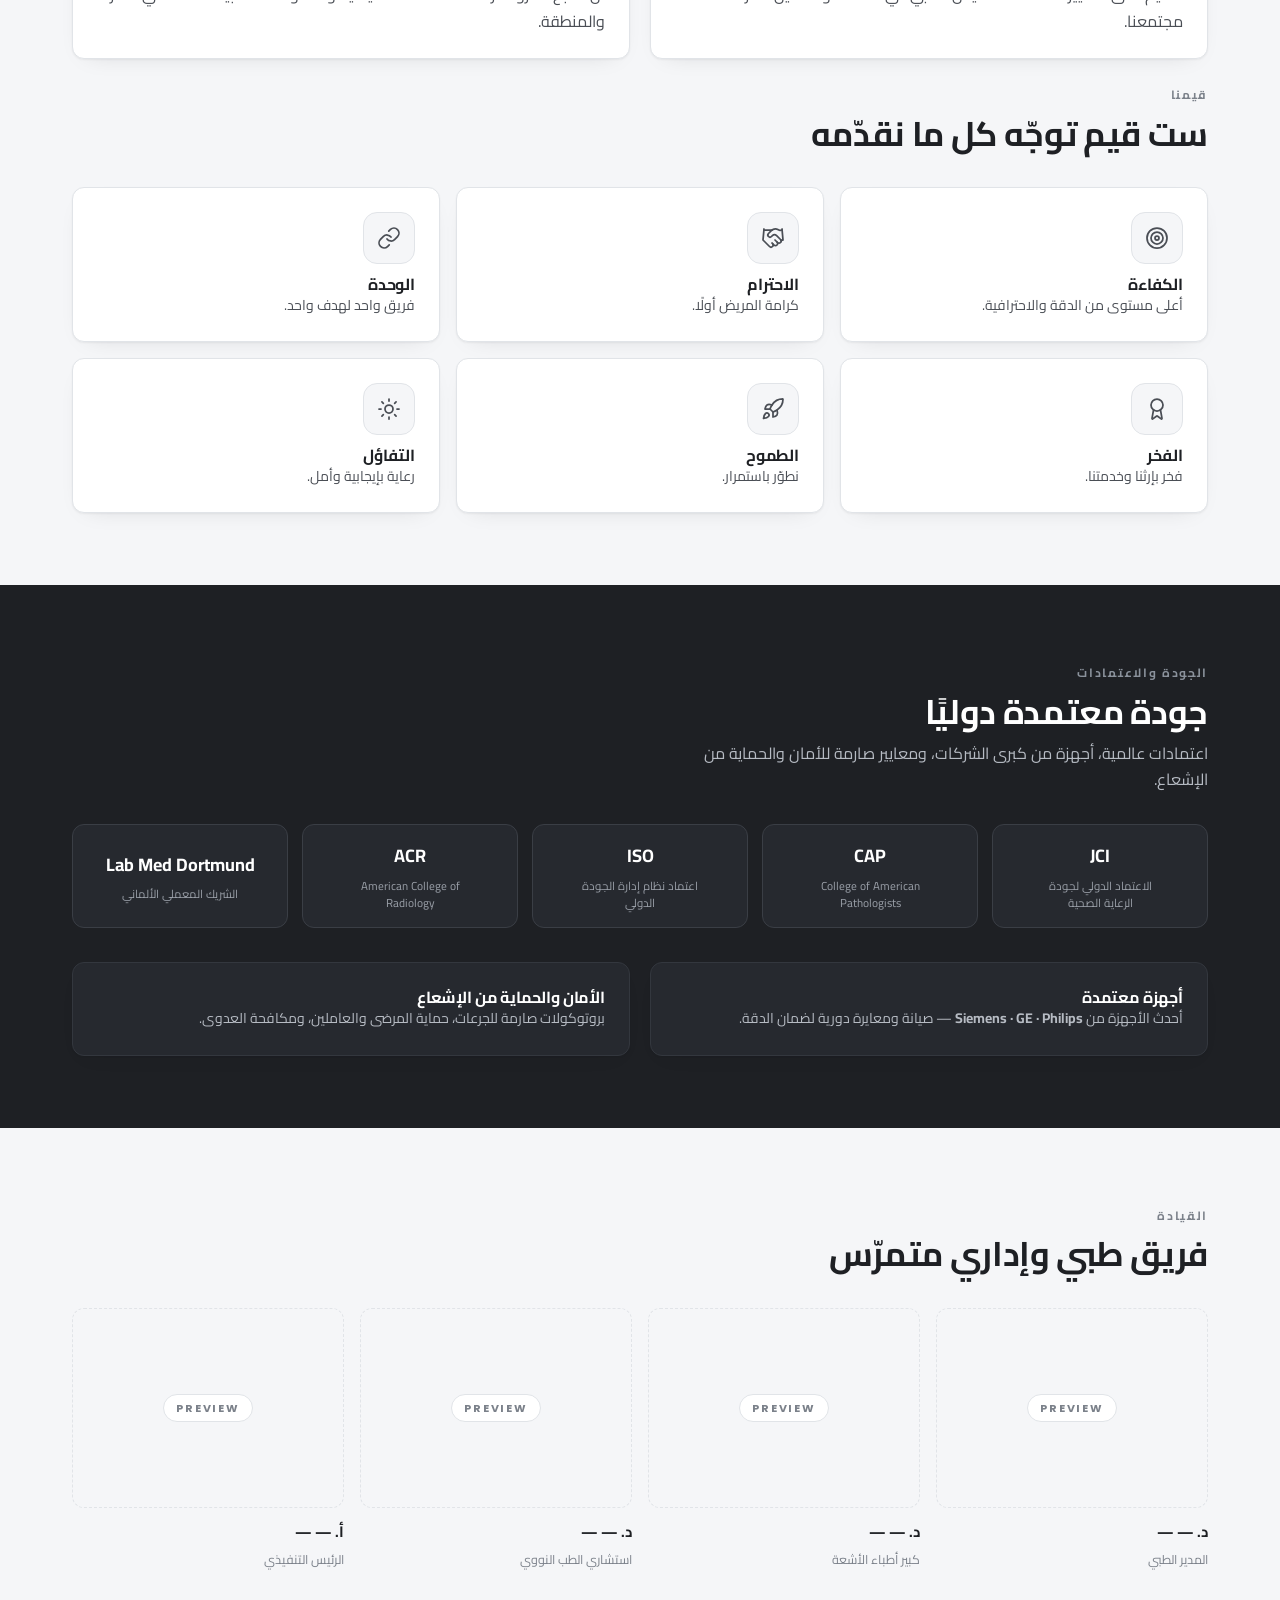
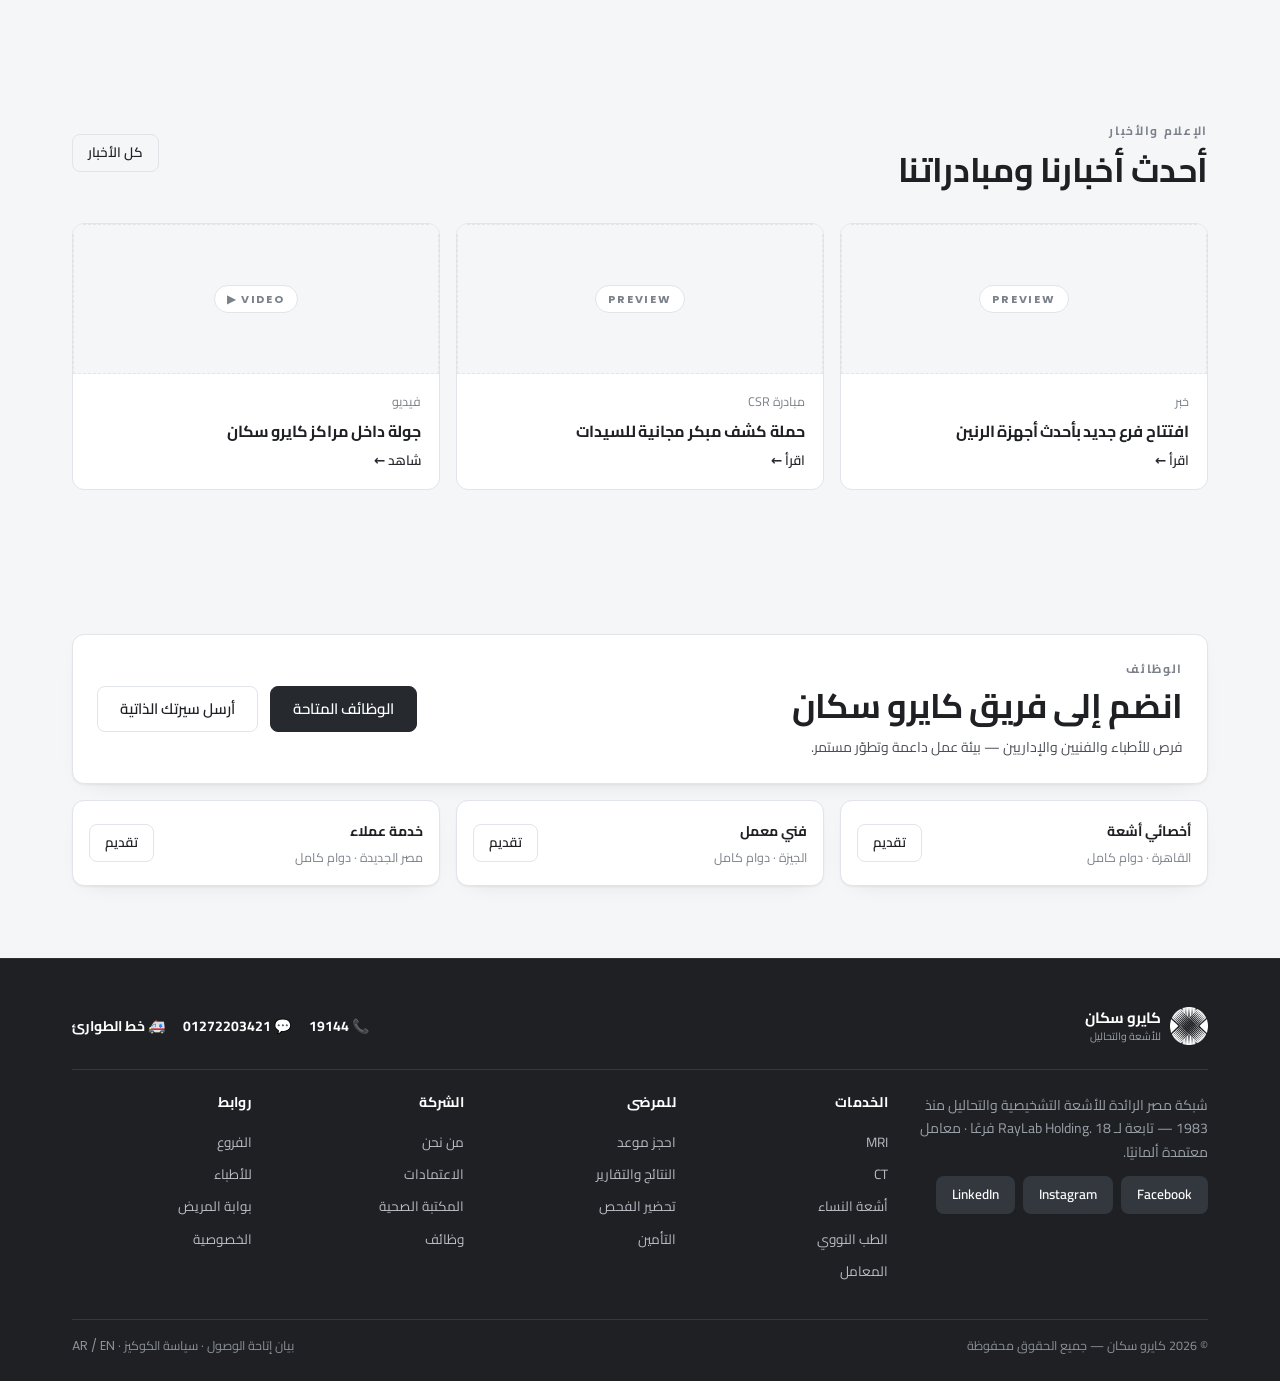
==== commit ce7aa8d4: "feat: replace emoji icon tiles with clean Lucide-style SVG icons - Add js/icons.js: an inline-SVG ic" ====
--- a/pages/public/about.html
+++ b/pages/public/about.html
@@ -125,12 +125,12 @@
     </div>
     <div class="section-head"><p class="eyebrow">قيمنا</p><h2>ست قيم توجّه كل ما نقدّمه</h2></div>
     <div class="grid g-3">
-      <div class="card"><span class="icontile" style="margin-bottom:10px">🎯</span><h4>الكفاءة</h4><p class="small">أعلى مستوى من الدقة والاحترافية.</p></div>
-      <div class="card"><span class="icontile" style="margin-bottom:10px">🤝</span><h4>الاحترام</h4><p class="small">كرامة المريض أولًا.</p></div>
-      <div class="card"><span class="icontile" style="margin-bottom:10px">🔗</span><h4>الوحدة</h4><p class="small">فريق واحد لهدف واحد.</p></div>
-      <div class="card"><span class="icontile" style="margin-bottom:10px">🏅</span><h4>الفخر</h4><p class="small">فخر بإرثنا وخدمتنا.</p></div>
-      <div class="card"><span class="icontile" style="margin-bottom:10px">🚀</span><h4>الطموح</h4><p class="small">نطوّر باستمرار.</p></div>
-      <div class="card"><span class="icontile" style="margin-bottom:10px">🌤️</span><h4>التفاؤل</h4><p class="small">رعاية بإيجابية وأمل.</p></div>
+      <div class="card"><span class="icontile" style="margin-bottom:10px" data-icon="target"></span><h4>الكفاءة</h4><p class="small">أعلى مستوى من الدقة والاحترافية.</p></div>
+      <div class="card"><span class="icontile" style="margin-bottom:10px" data-icon="handshake"></span><h4>الاحترام</h4><p class="small">كرامة المريض أولًا.</p></div>
+      <div class="card"><span class="icontile" style="margin-bottom:10px" data-icon="link"></span><h4>الوحدة</h4><p class="small">فريق واحد لهدف واحد.</p></div>
+      <div class="card"><span class="icontile" style="margin-bottom:10px" data-icon="award"></span><h4>الفخر</h4><p class="small">فخر بإرثنا وخدمتنا.</p></div>
+      <div class="card"><span class="icontile" style="margin-bottom:10px" data-icon="rocket"></span><h4>الطموح</h4><p class="small">نطوّر باستمرار.</p></div>
+      <div class="card"><span class="icontile" style="margin-bottom:10px" data-icon="sun"></span><h4>التفاؤل</h4><p class="small">رعاية بإيجابية وأمل.</p></div>
     </div>
   </div>
 </section>
@@ -238,6 +238,7 @@
     if(mm && mm.classList.contains('open') && !e.target.closest('#mm') && !e.target.closest('.hamburger')) mm.classList.remove('open');
   });
 </script>
+<script src="../../js/icons.js"></script>
 <script src="../../js/i18n.js"></script>
 <script src="../../js/review.js"></script>
 
--- a/styles/ds.css
+++ b/styles/ds.css
@@ -424,3 +424,12 @@
 
 /* English mode → Poppins everywhere (remap the Arabic family var) */
 html[lang="en"]{--font-ar:'Poppins',-apple-system,'Segoe UI',sans-serif;}
+
+/* —— SVG icons (replace emojis) —— */
+[data-icon] svg{display:block;}
+.icontile svg{width:24px; height:24px; color:var(--ink-2);}
+.medcard .ic svg{width:24px; height:24px; color:var(--ink-2);}
+.qa .ic svg{width:22px; height:22px; color:var(--ink-2);}
+.stepper .st .ic svg{width:34px; height:34px; color:var(--ink-2);}
+.ico-in{display:inline-flex; align-items:center; justify-content:center; vertical-align:-.15em; margin-inline-end:6px; color:currentColor;}
+.ico-in svg{width:1.05em; height:1.05em;}
